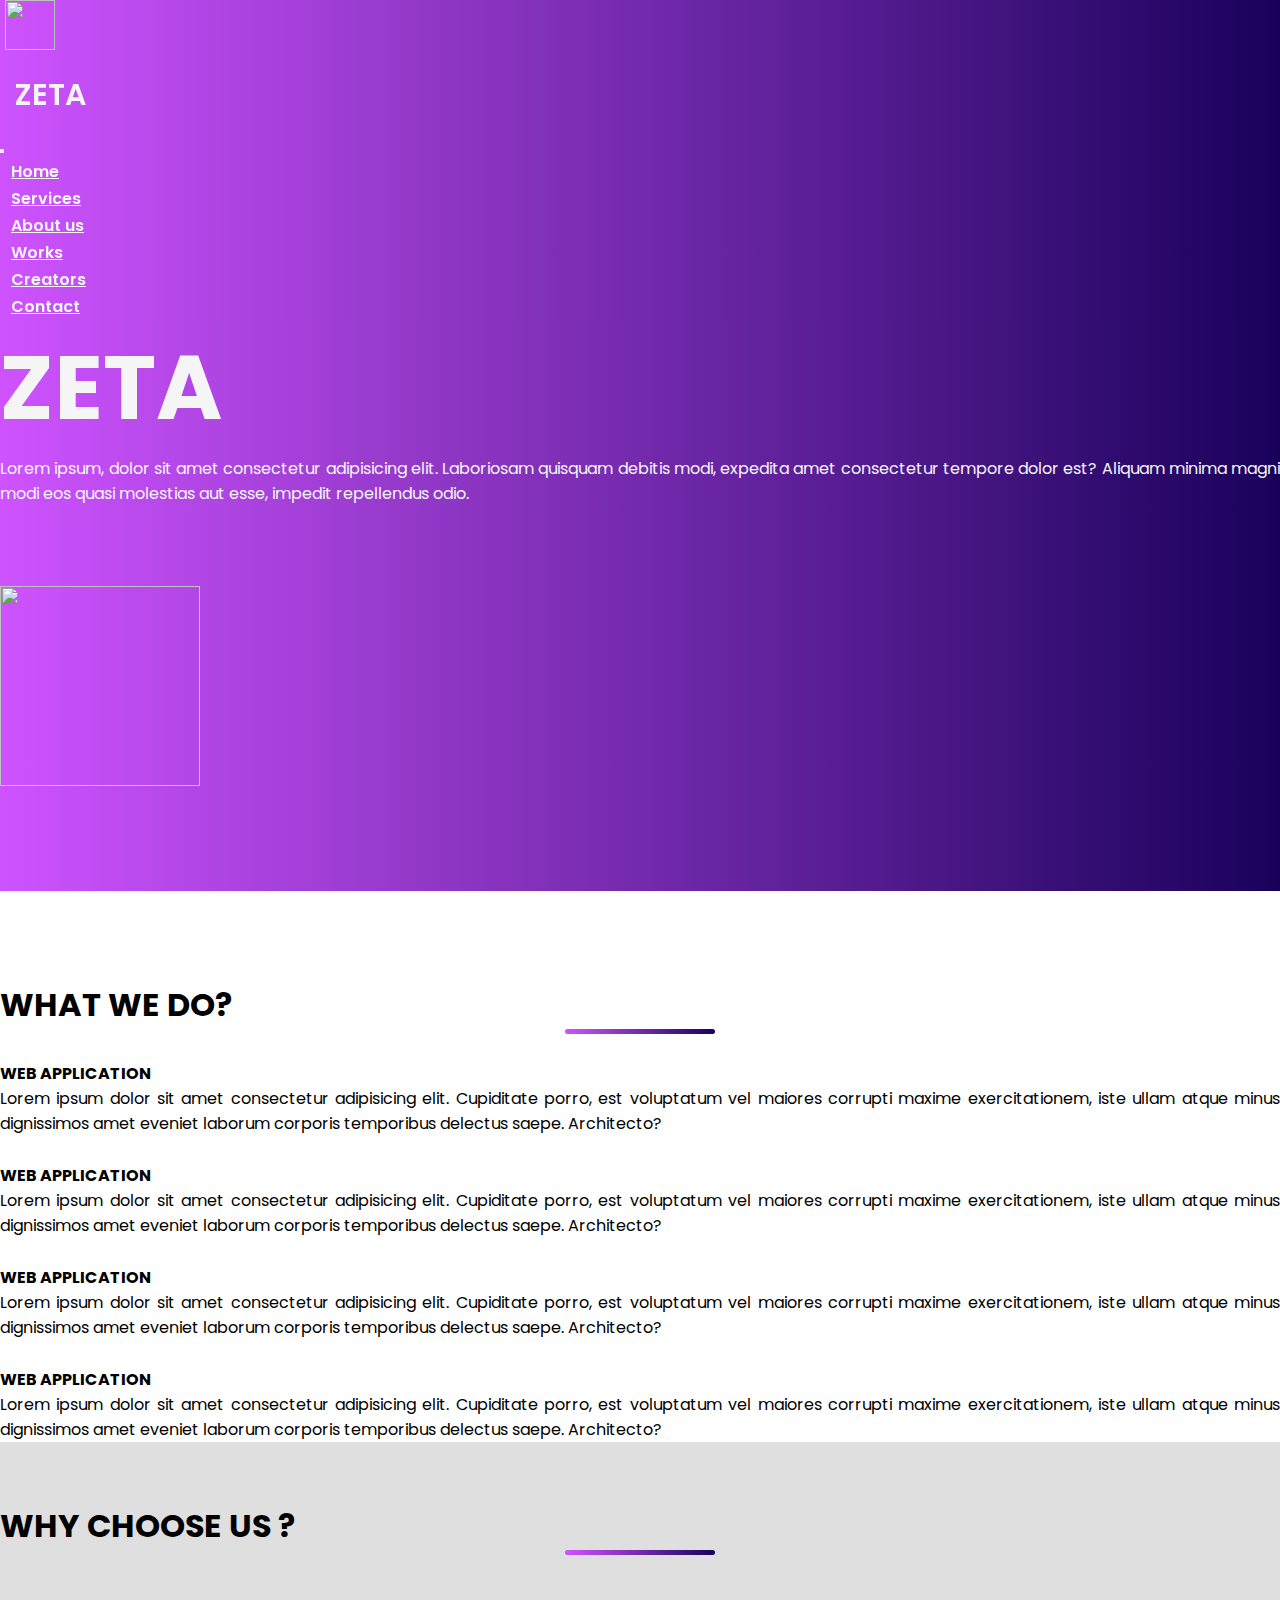
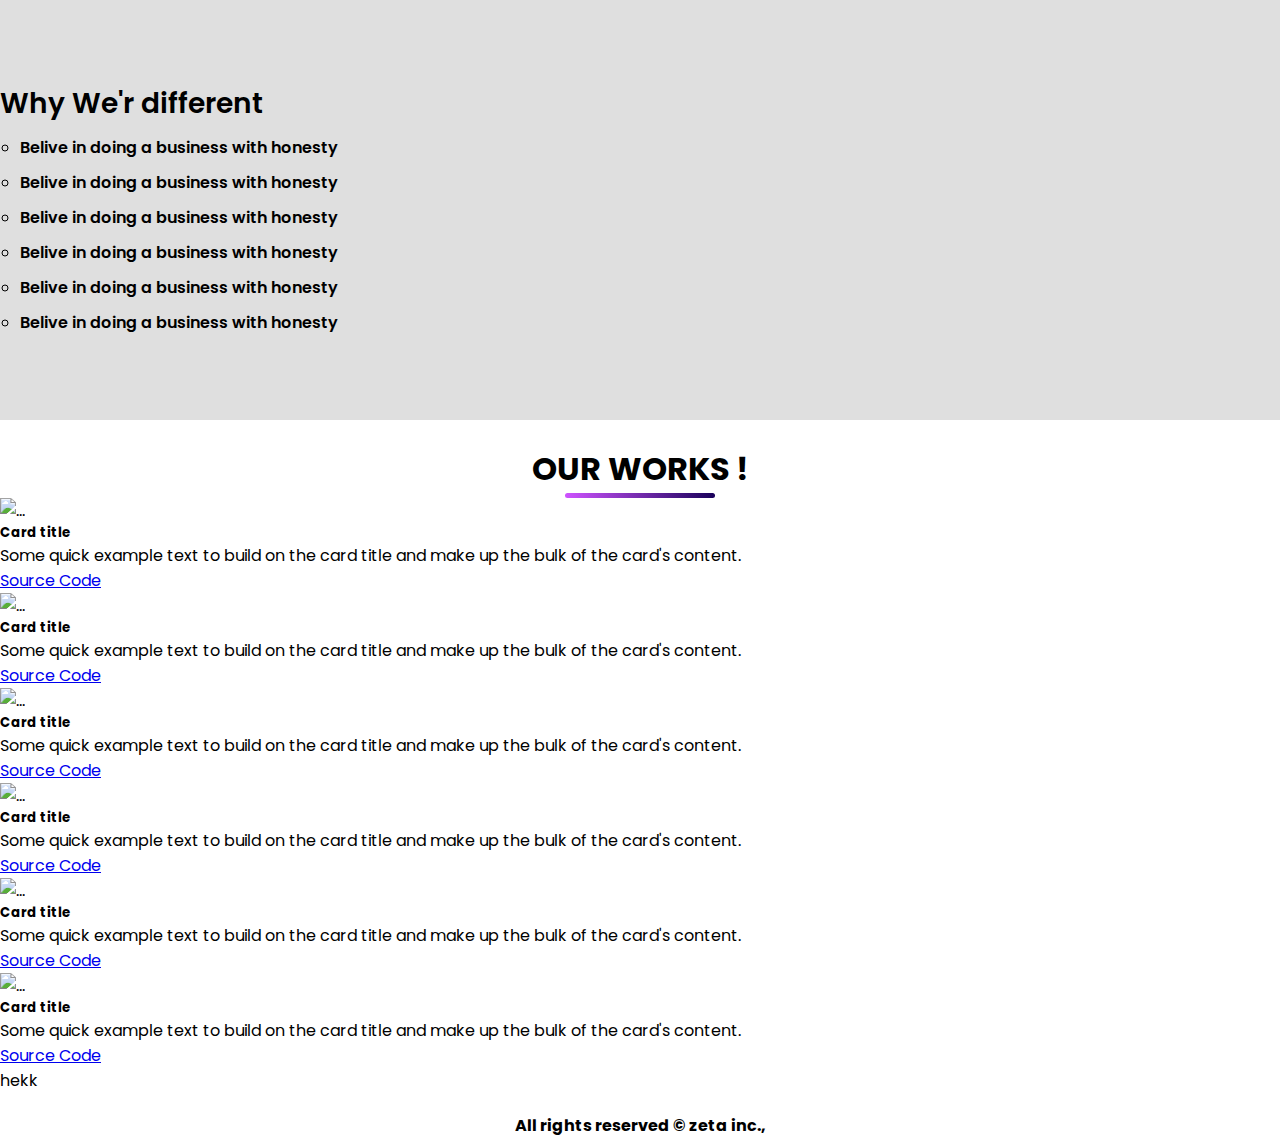
==== index.html @ 706459f8 "Merge pull request #1 from Vengadesh27/main" ====
<!doctype html>
<html lang="en">

<head>
    <title>ZETA</title>
    <!-- Required meta tags -->
    <meta charset="utf-8">
    <meta name="viewport" content="width=device-width, initial-scale=1, shrink-to-fit=no">
    <link rel="stylesheet" href="style.css">
    <!-- Bootstrap CSS v5.2.1 -->
    <link href="https://cdn.jsdelivr.net/npm/bootstrap@5.2.1/dist/css/bootstrap.min.css" rel="stylesheet"
        integrity="sha384-iYQeCzEYFbKjA/T2uDLTpkwGzCiq6soy8tYaI1GyVh/UjpbCx/TYkiZhlZB6+fzT" crossorigin="anonymous">

</head>

<body>

    <!--splash screen-->
    <!--- <div class="splash">
        <h1 class="fade-in">Welcome !</h1>
        <div class="loader"></div>
     </div> -->

    <!--nav bar -->
    <section id="nav-bar">

        <nav class="navbar navbar-expand-lg  ">
            <div class="container-fluid">
                <a class="navbar-brand" style="margin: 5px;" href="#"><img src="/images/sm-Zeta.png" width="50px"
                        height="50px" alt="" class="img-fluid"></a>
                <p style="font-size: 30px; padding: 15px; font-weight: 600; color: whitesmoke;">ZETA</p>
                <button class="navbar-toggler" type="button" data-bs-toggle="collapse" data-bs-target="#navbarNav"
                    aria-controls="navbarNav" aria-expanded="false" aria-label="Toggle navigation">
                    <span class="navbar-toggler-icon"></span>
                </button>
                <div class="collapse navbar-collapse " id="navbarNav">
                    <ul class="navbar-nav ms-auto">
                        <li class="nav-item">
                            <a class="nav-link " href="#">Home</a>
                        </li>
                        <li class="nav-item">
                            <a class="nav-link" href="#service">Services</a>
                        </li>
                        <li class="nav-item">
                            <a class="nav-link" href="#aboutus">About us</a>
                        </li>
                        <li class="nav-item">
                            <a href="#" class="nav-link">Works</a>
                        </li>
                        <li class="nav-item">
                            <a href="#" class="nav-link">Creators</a>
                        </li>
                        <li class="nav-item">
                            <a class="nav-link " href="#">Contact</a>
                        </li>


                    </ul>
                </div>
            </div>
        </nav>
    </section>

    <!--------------homeeeeeeeeee---------------->
    <section id="home">
        <div class="container">
            <div class="row">
                <div class="col-md-6  ">
                    <p id="zetatxt">ZETA</p>
                    <p id="zetaabt">Lorem ipsum, dolor sit amet consectetur adipisicing elit. Laboriosam quisquam
                        debitis modi,
                        expedita amet consectetur tempore dolor est? Aliquam minima magni modi eos quasi molestias aut
                        esse, impedit repellendus odio.</p>

                </div>
                <div class="col-md-6 text-center home-col ">
                    <img src="/images/2771660.jpg" alt="" class="img-fluid home-img">

                </div>
            </div>
        </div>
        <img src="/images/wave1.png" alt="" class="img-fluid bottom-img">
    </section>

    <!---services-------------->
    <section id="service">
        <div class="container text-center">
            <h1 id="titleServ">WHAT WE DO?</h1>
            <!--for UNDER LINE-->
            <div class="ln"><div class="lnn"></div></div>
            <!---->
            <div class="row">
                <div class=" col-md-6 col-sm-6">
                    <img src="/images/sm-Zeta.png" alt="" class="img-fluid servimg">
                    <h4 id="serv-head">Web Application</h4>
                    <p id="serv-txt">Lorem ipsum dolor sit amet consectetur adipisicing elit. Cupiditate porro, est voluptatum vel
                        maiores corrupti maxime exercitationem, iste ullam atque minus dignissimos amet eveniet laborum
                        corporis temporibus delectus saepe. Architecto?</p>
                </div>

                <div class=" col-md-6 col-sm-6">
                    <img src="/images/sm-Zeta.png" alt="" class="img-fluid servimg">
                    <h4 id="serv-head">Web Application</h4>
                    <p id="serv-txt">Lorem ipsum dolor sit amet consectetur adipisicing elit. Cupiditate porro, est voluptatum vel
                        maiores corrupti maxime exercitationem, iste ullam atque minus dignissimos amet eveniet laborum
                        corporis temporibus delectus saepe. Architecto?</p>
                </div>

                <div class=" col-md-6 col-sm-6">
                    <img src="/images/sm-Zeta.png" alt="" class="img-fluid servimg">
                    <h4 id="serv-head">Web Application</h4>
                    <p id="serv-txt">Lorem ipsum dolor sit amet consectetur adipisicing elit. Cupiditate porro, est voluptatum vel
                        maiores corrupti maxime exercitationem, iste ullam atque minus dignissimos amet eveniet laborum
                        corporis temporibus delectus saepe. Architecto?</p>
                </div>
                <div class=" col-md-6 col-sm-6">
                    <img src="/images/sm-Zeta.png" alt="" class="img-fluid servimg">
                    <h4 id="serv-head">Web Application</h4>
                    <p id="serv-txt">Lorem ipsum dolor sit amet consectetur adipisicing elit. Cupiditate porro, est voluptatum vel
                        maiores corrupti maxime exercitationem, iste ullam atque minus dignissimos amet eveniet laborum
                        corporis temporibus delectus saepe. Architecto?</p>
                </div>
            </div>
        </div>

    </section>
    <!------------ABOUT USSSSSSSSSSSSS-->
    <section id="aboutus">
        <div class="container">
            <h1 class="title text-center">WHY CHOOSE US ?</h1>
             <!--for UNDER LINE-->
             <div class="ln"><div class="lnn"></div></div>
             <!---->

             <div class="row">
                <div class="col-md-6 abt">
                    <p class="about-tile">Why We'r different</p>
                    <ul>
                        <li>Belive in doing a business with honesty</li>
                        <li>Belive in doing a business with honesty</li>
                        <li>Belive in doing a business with honesty</li>
                        <li>Belive in doing a business with honesty</li>
                        <li>Belive in doing a business with honesty</li>
                        <li>Belive in doing a business with honesty</li>
                    </ul>
                </div>

                <div class="col-md-6">
                    <img src="/images/2771660.jpg" alt="" class="img-fluid">
                </div>
             </div>
        </div>
    </div>
    
  </section>

  <br> <!-- to add space between section-->

  <!-------WORKSSSSSSSSSS-->
  <section id="works" >
    <h1 style="text-align: center;">OUR WORKS !</h1>
     <!--for UNDER LINE-->
     <div class="ln"><div class="lnn"></div></div>
     <!---->
    <div id="container text-center">  <!-- devleoped by vengadesh -->
        <div class="row gy-3 my-3">
            <div class="col-sm-6 col-md-4 col-lg-3">
                <div class="card">
                  <img src="images/2771660.jpg" class="card-img-top" alt="...">
                  <div class="card-body">
                    <h5 class="card-title">Card title</h5>
                    <p class="card-text">Some quick example text to build on the card title and make up the bulk of the card's content.</p>
                    <a href="#" class="btn btn-primary">Source Code</a>
                  </div>
                </div>
            </div>


                <div class="col-sm-6 col-md-4  col-lg-3">
                    <div class="card">
                      <img src="images/2771660.jpg" class="card-img-top" alt="...">
                      <div class="card-body">
                        <h5 class="card-title">Card title</h5>
                        <p class="card-text">Some quick example text to build on the card title and make up the bulk of the card's content.</p>
                        <a href="#" class="btn btn-primary">Source Code</a>
                      </div>
                    </div>
                </div>

                <div class="col-sm-6 col-md-4  col-lg-3">
                    <div class="card">
                      <img src="images/2771660.jpg" class="card-img-top" alt="...">
                      <div class="card-body">
                        <h5 class="card-title">Card title</h5>
                        <p class="card-text">Some quick example text to build on the card title and make up the bulk of the card's content.</p>
                        <a href="#" class="btn btn-primary">Source Code</a>
                      </div>
                    </div>
                </div>

                <div class="col-sm-6 col-md-4  col-lg-3">
                    <div class="card">
                      <img src="images/2771660.jpg" class="card-img-top" alt="...">
                      <div class="card-body">
                        <h5 class="card-title">Card title</h5>
                        <p class="card-text">Some quick example text to build on the card title and make up the bulk of the card's content.</p>
                        <a href="#" class="btn btn-primary">Source Code</a>
                      </div>
                    </div>
                </div>

                <div class="col-sm-6 col-md-4  col-lg-3">
                    <div class="card">
                      <img src="images/2771660.jpg" class="card-img-top" alt="...">
                      <div class="card-body">
                        <h5 class="card-title">Card title</h5>
                        <p class="card-text">Some quick example text to build on the card title and make up the bulk of the card's content.</p>
                        <a href="#" class="btn btn-primary">Source Code</a>
                      </div>
                    </div>
                </div>

                <div class="col-sm-6 col-md-4  col-lg-3">
                    <div class="card">
                      <img src="images/2771660.jpg" class="card-img-top" alt="...">
                      <div class="card-body">
                        <h5 class="card-title">Card title</h5>
                        <p class="card-text">Some quick example text to build on the card title and make up the bulk of the card's content.</p>
                        <a href="#" class="btn btn-primary">Source Code</a>
                      </div>
                    </div>
                </div>

            </div>  
        </div>


      
    </div>

  </section>

    <footer>
        <!-- place footer here -->
        <p>hekk</p>
    </footer>

    <section style="text-align: center; padding-top: 20px; font-weight: bold;">
        <p>All rights reserved &copy; zeta inc., </p>
    </section>

    <script src="zeta.js"></script>

    <!-- Bootstrap JavaScript Libraries -->
    <script src="https://cdn.jsdelivr.net/npm/@popperjs/core@2.11.6/dist/umd/popper.min.js"
        integrity="sha384-oBqDVmMz9ATKxIep9tiCxS/Z9fNfEXiDAYTujMAeBAsjFuCZSmKbSSUnQlmh/jp3" crossorigin="anonymous">
        </script>

    <script src="https://cdn.jsdelivr.net/npm/bootstrap@5.2.1/dist/js/bootstrap.min.js"
        integrity="sha384-7VPbUDkoPSGFnVtYi0QogXtr74QeVeeIs99Qfg5YCF+TidwNdjvaKZX19NZ/e6oz" crossorigin="anonymous">
        </script>
</body>

</html>
---- style.css ----
@import url('https://fonts.googleapis.com/css2?family=Poppins:wght@400;600&display=swap');

*{
    margin: 0;
    padding: 0;
    font-family: poppins;
    
    
}
body{
    
}
#nav-bar{
    position: sticky;
    top: 0;
    z-index: 10;
}
.navbar{
    background-image: linear-gradient(to right, rgb(206, 83, 255), rgb(25, 1, 90));
    padding: 0 !important;
   
}
.navbar-nav li{
    padding: 0 10px;
    border: 1.3px solid transparent;

}
.navbar-nav li:hover{
    border-bottom: 1.3px solid whitesmoke ;

}
.navbar-nav li a{
    color: whitesmoke !important;
    font-weight: 600;
    text-align: center;
}
#home{
    
    background-image: linear-gradient(to right, rgb(206, 83, 255), rgb(25, 1, 90));
   
}
#zetatxt{
    font-weight: 700;
    font-size: 90px;
    color: whitesmoke;

}
#zetaabt{
    color: whitesmoke;
    text-align: justify;
}
.home-img{
    width: 200px;
    height: 200px; 
    padding: 80px 0; 
    
}

.bottom-img{
    width: 100%;
}

/*splash and loader aimation */
.splash{
    width: 100%;
    height: 100vh;
    background-image: linear-gradient(to right, rgb(206, 83, 255), rgb(25, 1, 90));
    position: fixed;
    top: 0;
    z-index: 100;
    align-items: center;
    justify-content: center;
    display: flex;
    color: whitesmoke;
}
.splash h1 {
    text-shadow: 2px 2px 8px black;
}
.fade-in{
    opacity: 0;
    animation: fadeIn 1.3s ease-in forwards;
}
@keyframes fadeIn{
    to{
        opacity: 1;
    }
}
/*services*/
.ln{
    width: 100%;
    display: flex;
    justify-content: center;

}
.lnn{
    height: 5px;
    width: 150px;
    background-image: linear-gradient(to right, rgb(206, 83, 255), rgb(25, 1, 90));
    border-radius: 12px;
}
#services{
    padding: 80px 0;
}
#titleServ{
    padding-top: 90px;
  

}
.servimg{
    width: 100px;
    margin-top: 20px;
   margin-left: 60%;
}
#serv-head{
    text-align: left;
    text-transform: uppercase;
}
#serv-txt{
    text-align: justify;
}

/* ABOUT USSSSSSSSSSSSSSSSS*/
 .title{
    padding-top: 10px;
 }
#aboutus{
    background-color: #dfdfdf;
    padding-bottom: 50px;
    padding-top: 50px;
}
.about-tile{
    font-size: 28px;
    font-weight: 600;
    margin-top: 10%;
}
.abt ul li {
   
    list-style: circle;
    font-weight: 600;
    margin: 10px 0;
}
.abt ul{
    margin-left: 20px;
}
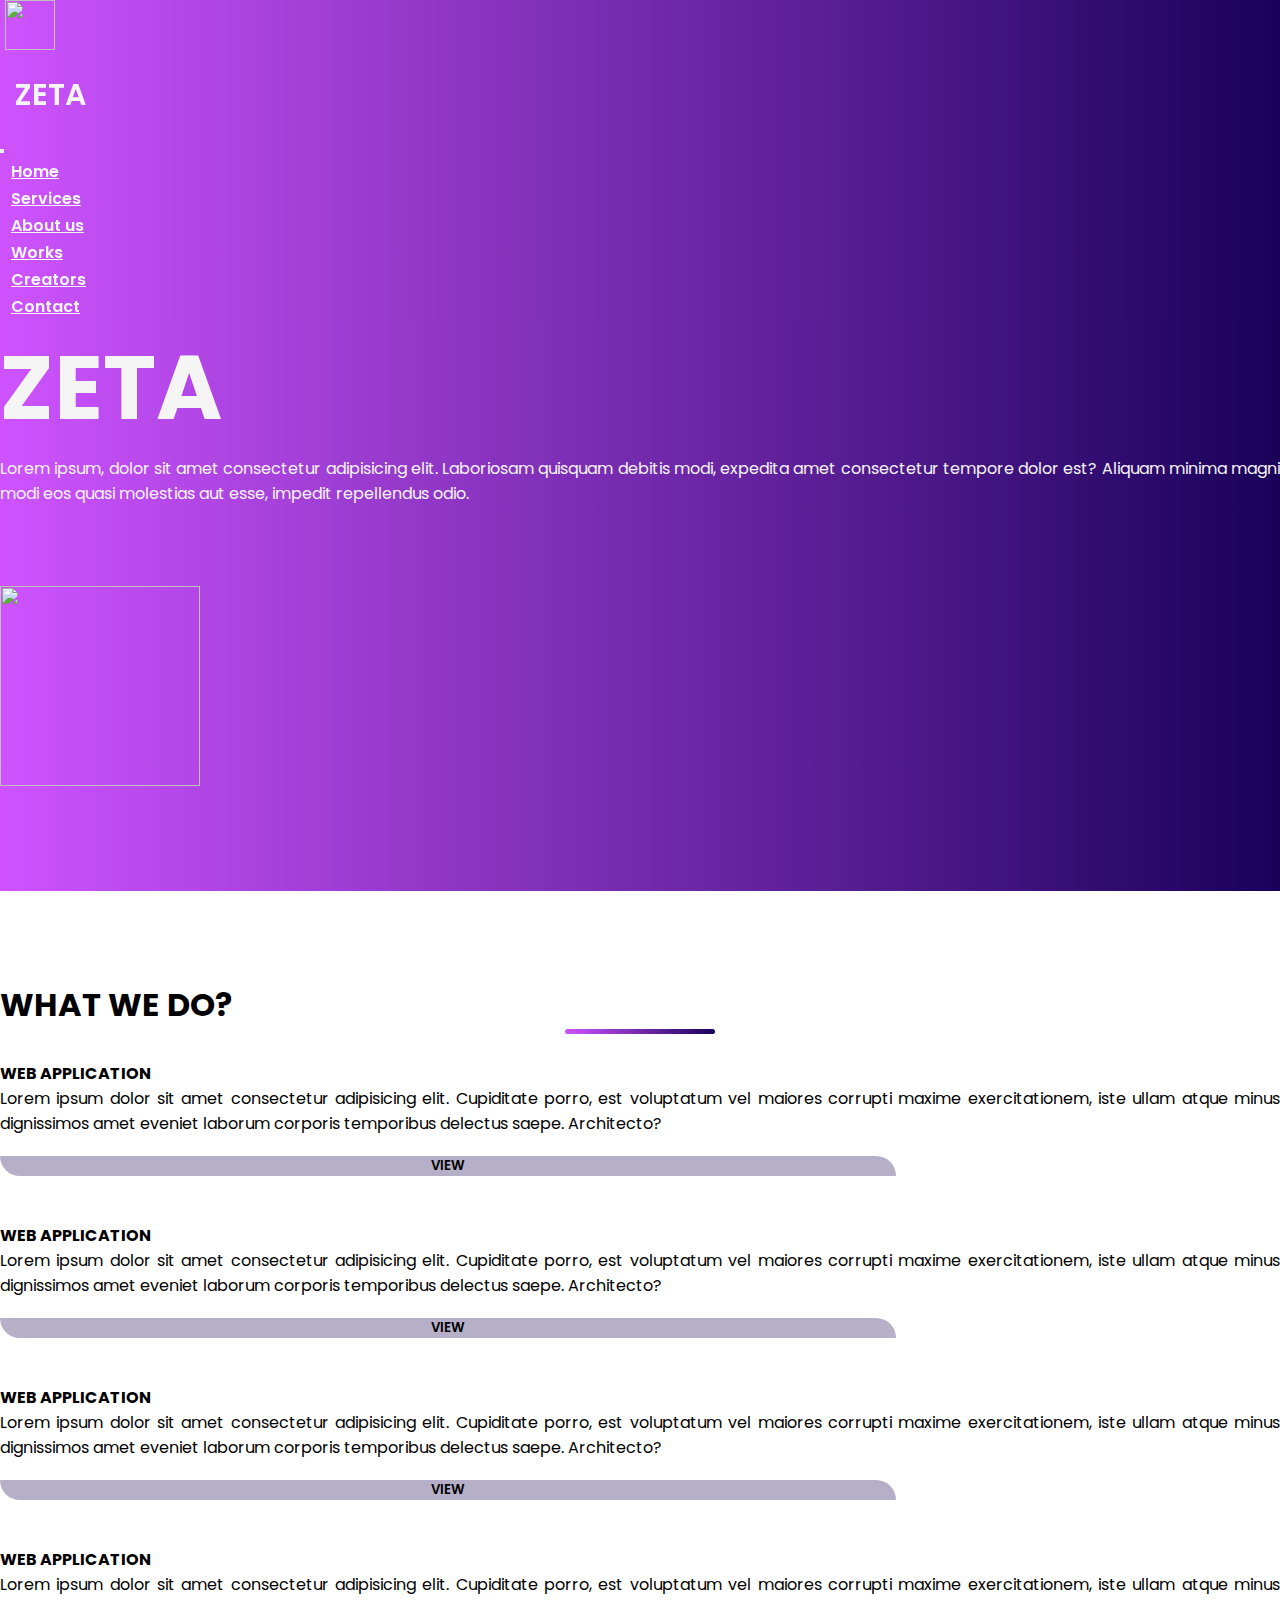
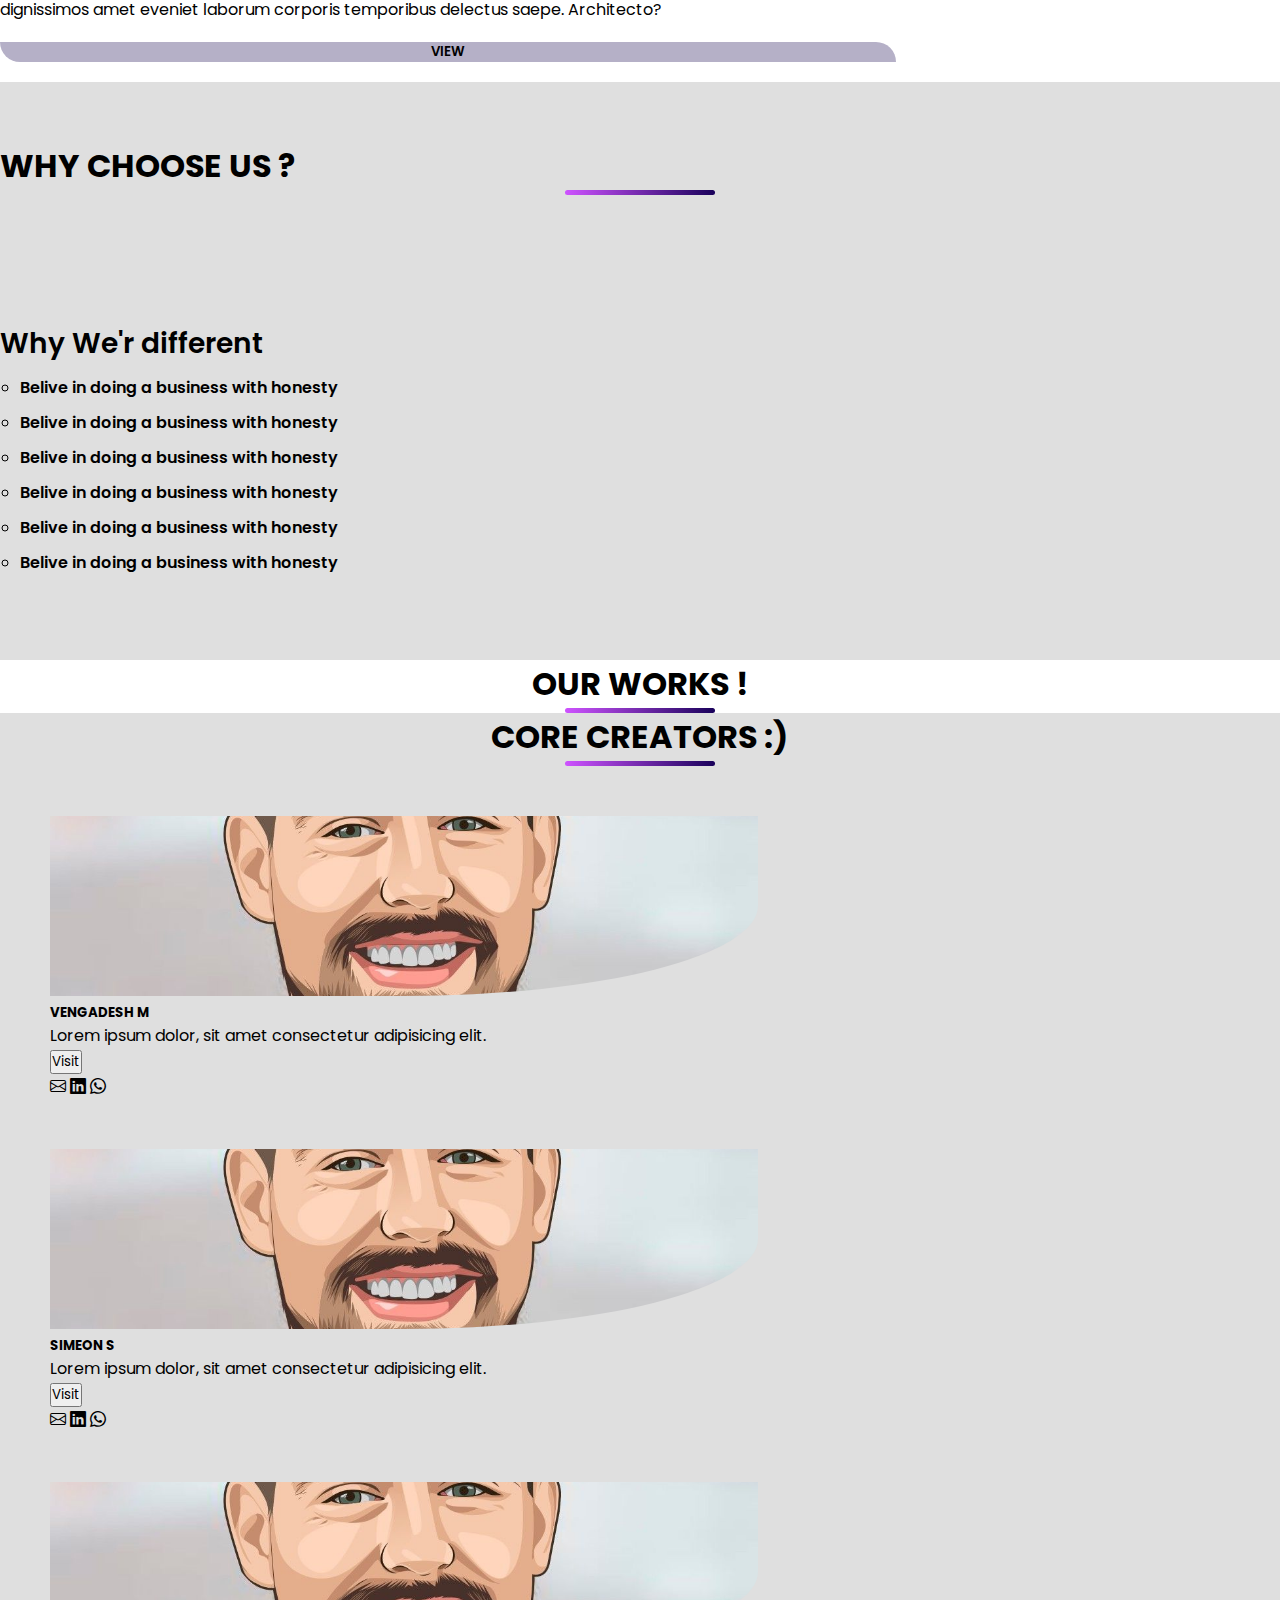
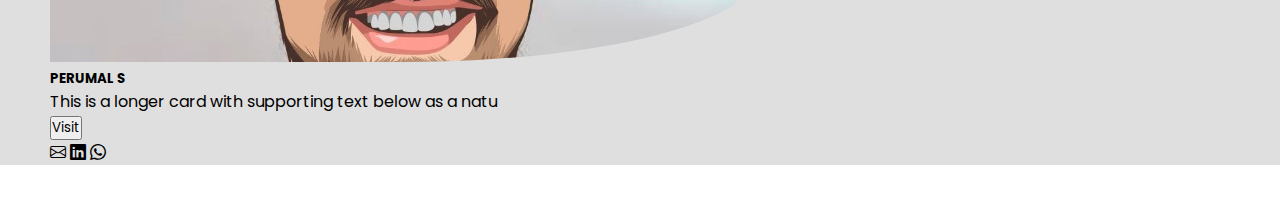
==== commit 536a8ec1: "CREATOE SECTIONS" ====
--- a/index.html
+++ b/index.html
@@ -11,6 +11,9 @@
     <link href="https://cdn.jsdelivr.net/npm/bootstrap@5.2.1/dist/css/bootstrap.min.css" rel="stylesheet"
         integrity="sha384-iYQeCzEYFbKjA/T2uDLTpkwGzCiq6soy8tYaI1GyVh/UjpbCx/TYkiZhlZB6+fzT" crossorigin="anonymous">
 
+
+        <!--bootstrap icon-->
+        <link rel="stylesheet" href="https://cdn.jsdelivr.net/npm/bootstrap-icons@1.10.5/font/bootstrap-icons.css">
 </head>
 
 <body>
@@ -96,29 +99,33 @@
                     <p id="serv-txt">Lorem ipsum dolor sit amet consectetur adipisicing elit. Cupiditate porro, est voluptatum vel
                         maiores corrupti maxime exercitationem, iste ullam atque minus dignissimos amet eveniet laborum
                         corporis temporibus delectus saepe. Architecto?</p>
-                </div>
-
-                <div class=" col-md-6 col-sm-6">
-                    <img src="/images/sm-Zeta.png" alt="" class="img-fluid servimg">
-                    <h4 id="serv-head">Web Application</h4>
-                    <p id="serv-txt">Lorem ipsum dolor sit amet consectetur adipisicing elit. Cupiditate porro, est voluptatum vel
-                        maiores corrupti maxime exercitationem, iste ullam atque minus dignissimos amet eveniet laborum
-                        corporis temporibus delectus saepe. Architecto?</p>
-                </div>
-
-                <div class=" col-md-6 col-sm-6">
-                    <img src="/images/sm-Zeta.png" alt="" class="img-fluid servimg">
-                    <h4 id="serv-head">Web Application</h4>
-                    <p id="serv-txt">Lorem ipsum dolor sit amet consectetur adipisicing elit. Cupiditate porro, est voluptatum vel
-                        maiores corrupti maxime exercitationem, iste ullam atque minus dignissimos amet eveniet laborum
-                        corporis temporibus delectus saepe. Architecto?</p>
-                </div>
-                <div class=" col-md-6 col-sm-6">
-                    <img src="/images/sm-Zeta.png" alt="" class="img-fluid servimg">
-                    <h4 id="serv-head">Web Application</h4>
-                    <p id="serv-txt">Lorem ipsum dolor sit amet consectetur adipisicing elit. Cupiditate porro, est voluptatum vel
-                        maiores corrupti maxime exercitationem, iste ullam atque minus dignissimos amet eveniet laborum
-                        corporis temporibus delectus saepe. Architecto?</p>
+                        <button class="btn" id="servBtn">VIEW</button>
+                </div>
+
+                <div class=" col-md-6 col-sm-6">
+                    <img src="/images/sm-Zeta.png" alt="" class="img-fluid servimg">
+                    <h4 id="serv-head">Web Application</h4>
+                    <p id="serv-txt">Lorem ipsum dolor sit amet consectetur adipisicing elit. Cupiditate porro, est voluptatum vel
+                        maiores corrupti maxime exercitationem, iste ullam atque minus dignissimos amet eveniet laborum
+                        corporis temporibus delectus saepe. Architecto?</p>
+                        <button class="btn" id="servBtn">VIEW</button>
+                </div>
+
+                <div class=" col-md-6 col-sm-6">
+                    <img src="/images/sm-Zeta.png" alt="" class="img-fluid servimg">
+                    <h4 id="serv-head">Web Application</h4>
+                    <p id="serv-txt">Lorem ipsum dolor sit amet consectetur adipisicing elit. Cupiditate porro, est voluptatum vel
+                        maiores corrupti maxime exercitationem, iste ullam atque minus dignissimos amet eveniet laborum
+                        corporis temporibus delectus saepe. Architecto?</p>
+                        <button class="btn" id="servBtn">VIEW</button>
+                </div>
+                <div class=" col-md-6 col-sm-6">
+                    <img src="/images/sm-Zeta.png" alt="" class="img-fluid servimg">
+                    <h4 id="serv-head">Web Application</h4>
+                    <p id="serv-txt">Lorem ipsum dolor sit amet consectetur adipisicing elit. Cupiditate porro, est voluptatum vel
+                        maiores corrupti maxime exercitationem, iste ullam atque minus dignissimos amet eveniet laborum
+                        corporis temporibus delectus saepe. Architecto?</p>
+                        <button class="btn" id="servBtn">VIEW</button>
                 </div>
             </div>
         </div>
@@ -154,100 +161,80 @@
     
   </section>
 
-  <br> <!-- to add space between section-->
-
   <!-------WORKSSSSSSSSSS-->
   <section id="works" >
     <h1 style="text-align: center;">OUR WORKS !</h1>
      <!--for UNDER LINE-->
      <div class="ln"><div class="lnn"></div></div>
      <!---->
-    <div id="container text-center">  <!-- devleoped by vengadesh -->
-        <div class="row gy-3 my-3">
-            <div class="col-sm-6 col-md-4 col-lg-3">
-                <div class="card">
-                  <img src="images/2771660.jpg" class="card-img-top" alt="...">
-                  <div class="card-body">
-                    <h5 class="card-title">Card title</h5>
-                    <p class="card-text">Some quick example text to build on the card title and make up the bulk of the card's content.</p>
-                    <a href="#" class="btn btn-primary">Source Code</a>
-                  </div>
-                </div>
-            </div>
-
-
-                <div class="col-sm-6 col-md-4  col-lg-3">
-                    <div class="card">
-                      <img src="images/2771660.jpg" class="card-img-top" alt="...">
-                      <div class="card-body">
-                        <h5 class="card-title">Card title</h5>
-                        <p class="card-text">Some quick example text to build on the card title and make up the bulk of the card's content.</p>
-                        <a href="#" class="btn btn-primary">Source Code</a>
-                      </div>
-                    </div>
-                </div>
-
-                <div class="col-sm-6 col-md-4  col-lg-3">
-                    <div class="card">
-                      <img src="images/2771660.jpg" class="card-img-top" alt="...">
-                      <div class="card-body">
-                        <h5 class="card-title">Card title</h5>
-                        <p class="card-text">Some quick example text to build on the card title and make up the bulk of the card's content.</p>
-                        <a href="#" class="btn btn-primary">Source Code</a>
-                      </div>
-                    </div>
-                </div>
-
-                <div class="col-sm-6 col-md-4  col-lg-3">
-                    <div class="card">
-                      <img src="images/2771660.jpg" class="card-img-top" alt="...">
-                      <div class="card-body">
-                        <h5 class="card-title">Card title</h5>
-                        <p class="card-text">Some quick example text to build on the card title and make up the bulk of the card's content.</p>
-                        <a href="#" class="btn btn-primary">Source Code</a>
-                      </div>
-                    </div>
-                </div>
-
-                <div class="col-sm-6 col-md-4  col-lg-3">
-                    <div class="card">
-                      <img src="images/2771660.jpg" class="card-img-top" alt="...">
-                      <div class="card-body">
-                        <h5 class="card-title">Card title</h5>
-                        <p class="card-text">Some quick example text to build on the card title and make up the bulk of the card's content.</p>
-                        <a href="#" class="btn btn-primary">Source Code</a>
-                      </div>
-                    </div>
-                </div>
-
-                <div class="col-sm-6 col-md-4  col-lg-3">
-                    <div class="card">
-                      <img src="images/2771660.jpg" class="card-img-top" alt="...">
-                      <div class="card-body">
-                        <h5 class="card-title">Card title</h5>
-                        <p class="card-text">Some quick example text to build on the card title and make up the bulk of the card's content.</p>
-                        <a href="#" class="btn btn-primary">Source Code</a>
-                      </div>
-                    </div>
-                </div>
-
-            </div>  
-        </div>
-
-
-      
-    </div>
-
+  </section>
+
+
+  <!----creators--------->
+  <section id="creators">
+    <h1 style="text-align: center;">CORE CREATORS :)</h1>
+    <!--for UNDER LINE-->
+    <div class="ln"><div class="lnn"></div></div>
+    <!---->
+<div class="container text-center py-5">
+    <div class="row row-cols-1 row-cols-md-3 g-4 py-5">
+        <!--coll-->
+        <div class="col">
+            <!--title-->
+          <div class="card venky" id="creator-card">
+            <img src="./images/profile.jpg" class="card-img-top img-fluid" id="cr-img" alt="...">
+            <!--body-->
+            <div class="card-body sim">
+              <h5 class="card-title">VENGADESH M</h5>
+              <p class="card-text">Lorem ipsum dolor, sit amet consectetur adipisicing elit. </p>
+            </div>
+            <button class="btn btn-primary">Visit</button>
+          <!--icons-->
+          <div class="d-flex justify-content-evenly p-6">
+            <i class="bi bi-envelope"></i>
+            <i class="bi bi-linkedin"></i>
+            <i class="bi bi-whatsapp"></i>
+          </div>
+          </div>
+        </div>
+        <div class="col">
+          <div class="card simeonCard"id="creator-card">
+            <img src="./images/profile.jpg" class="card-img-top img-fluid" id="cr-img" alt="...">
+            <div class="card-body sim">
+              <h5 class="card-title">SIMEON S</h5>
+              <p class="card-text">Lorem ipsum dolor, sit amet consectetur adipisicing elit. </p>
+            </div>
+            <button class="btn btn-primary">Visit</button>
+            <div class="d-flex justify-content-evenly p-6">
+                <i class="bi bi-envelope"></i>
+                <i class="bi bi-linkedin"></i>
+                <i class="bi bi-whatsapp"></i>
+              </div>
+          </div>
+        </div>
+        <div class="col">
+          <div class="card perumal" id="creator-card">
+            <img src="./images/profile.jpg" class="card-img-top img-fluid" id="cr-img" alt="...">
+            <div class="card-body sim">
+              <h5 class="card-title">PERUMAL S</h5>
+              <p class="card-text">This is a longer card with supporting text below as a natu</p>
+            </div>
+            <button class="btn btn-primary">Visit</button>
+            <div class="d-flex justify-content-evenly p-6">
+                <i class="bi bi-envelope"></i>
+                <i class="bi bi-linkedin"></i>
+                <i class="bi bi-whatsapp"></i>
+              </div>
+          </div>
+        </div>
+       
+      </div>
+</div>
   </section>
 
     <footer>
         <!-- place footer here -->
-        <p>hekk</p>
     </footer>
-
-    <section style="text-align: center; padding-top: 20px; font-weight: bold;">
-        <p>All rights reserved &copy; zeta inc., </p>
-    </section>
 
     <script src="zeta.js"></script>
 
--- a/style.css
+++ b/style.css
@@ -119,6 +119,21 @@
 #serv-txt{
     text-align: justify;
 }
+#servBtn{
+    width: 70%;
+    margin-top: 20px;
+    margin-bottom: 20px;
+    background-color: rgb(181, 176, 199);
+    font-weight: 600;
+    color: black;
+    border-radius: 0px 20px 0px 20px;
+    border: none;
+    transition: 0.3s;
+}
+#servBtn:hover{
+    color: whitesmoke;
+    background-image: linear-gradient(to right,  rgb(206, 83, 255), rgb(25, 1, 90));
+}
 
 /* ABOUT USSSSSSSSSSSSSSSSS*/
  .title{
@@ -143,3 +158,41 @@
 .abt ul{
     margin-left: 20px;
 }
+
+
+
+
+
+/* creators sectionnnnnnnnnnnn...........*/
+
+#creators{
+    background-color: #dfdfdf;
+}
+#cr-img{
+    height: 180px;
+    width: 60%;
+    border-radius: 0 0 50% 0;
+    position: relative;
+    object-fit: cover;
+}
+
+#creator-card{
+    margin: 50px; 
+}
+#creator-card:hover{
+   
+    background-image: linear-gradient(to right,  rgb(206, 83, 255), rgb(25, 1, 90));
+    color: whitesmoke;
+    transform: scale(1.1);
+    transition: 0.8s;
+
+}
+.venky:hover{
+    box-shadow: rgba(240, 46, 170, 0.4) -5px 5px, rgba(240, 46, 170, 0.3) -10px 10px, rgba(240, 46, 170, 0.2) -15px 15px, rgba(240, 46, 170, 0.1) -20px 20px, rgba(240, 46, 170, 0.05) -25px 25px;
+}
+.simeonCard:hover{
+    box-shadow: rgba(240, 46, 170, 0.4) 0px 5px, rgba(240, 46, 170, 0.3) 0px 10px, rgba(240, 46, 170, 0.2) 0px 15px, rgba(240, 46, 170, 0.1) 0px 20px, rgba(240, 46, 170, 0.05) 0px 25px;
+}
+.perumal:hover{
+    box-shadow: rgba(240, 46, 170, 0.4) 5px 5px, rgba(240, 46, 170, 0.3) 10px 10px, rgba(240, 46, 170, 0.2) 15px 15px, rgba(240, 46, 170, 0.1) 20px 20px, rgba(240, 46, 170, 0.05) 25px 25px;
+}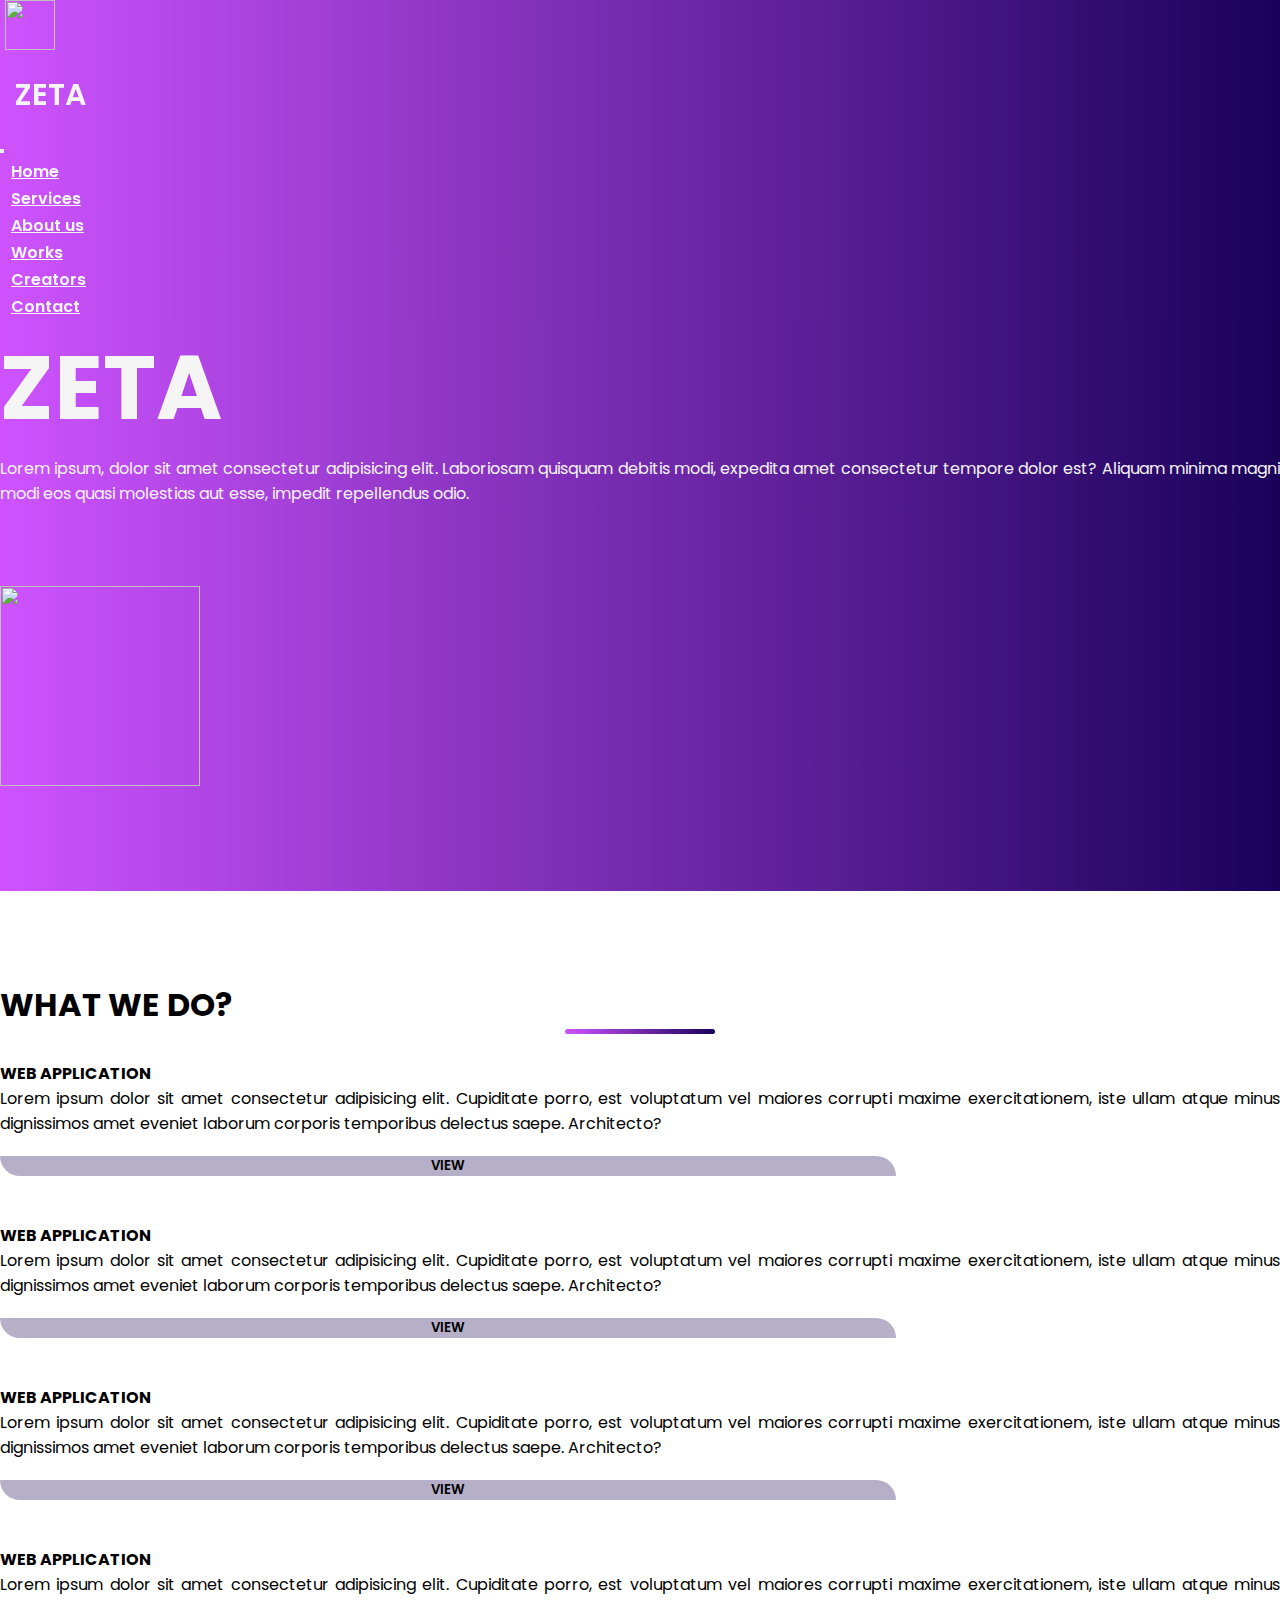
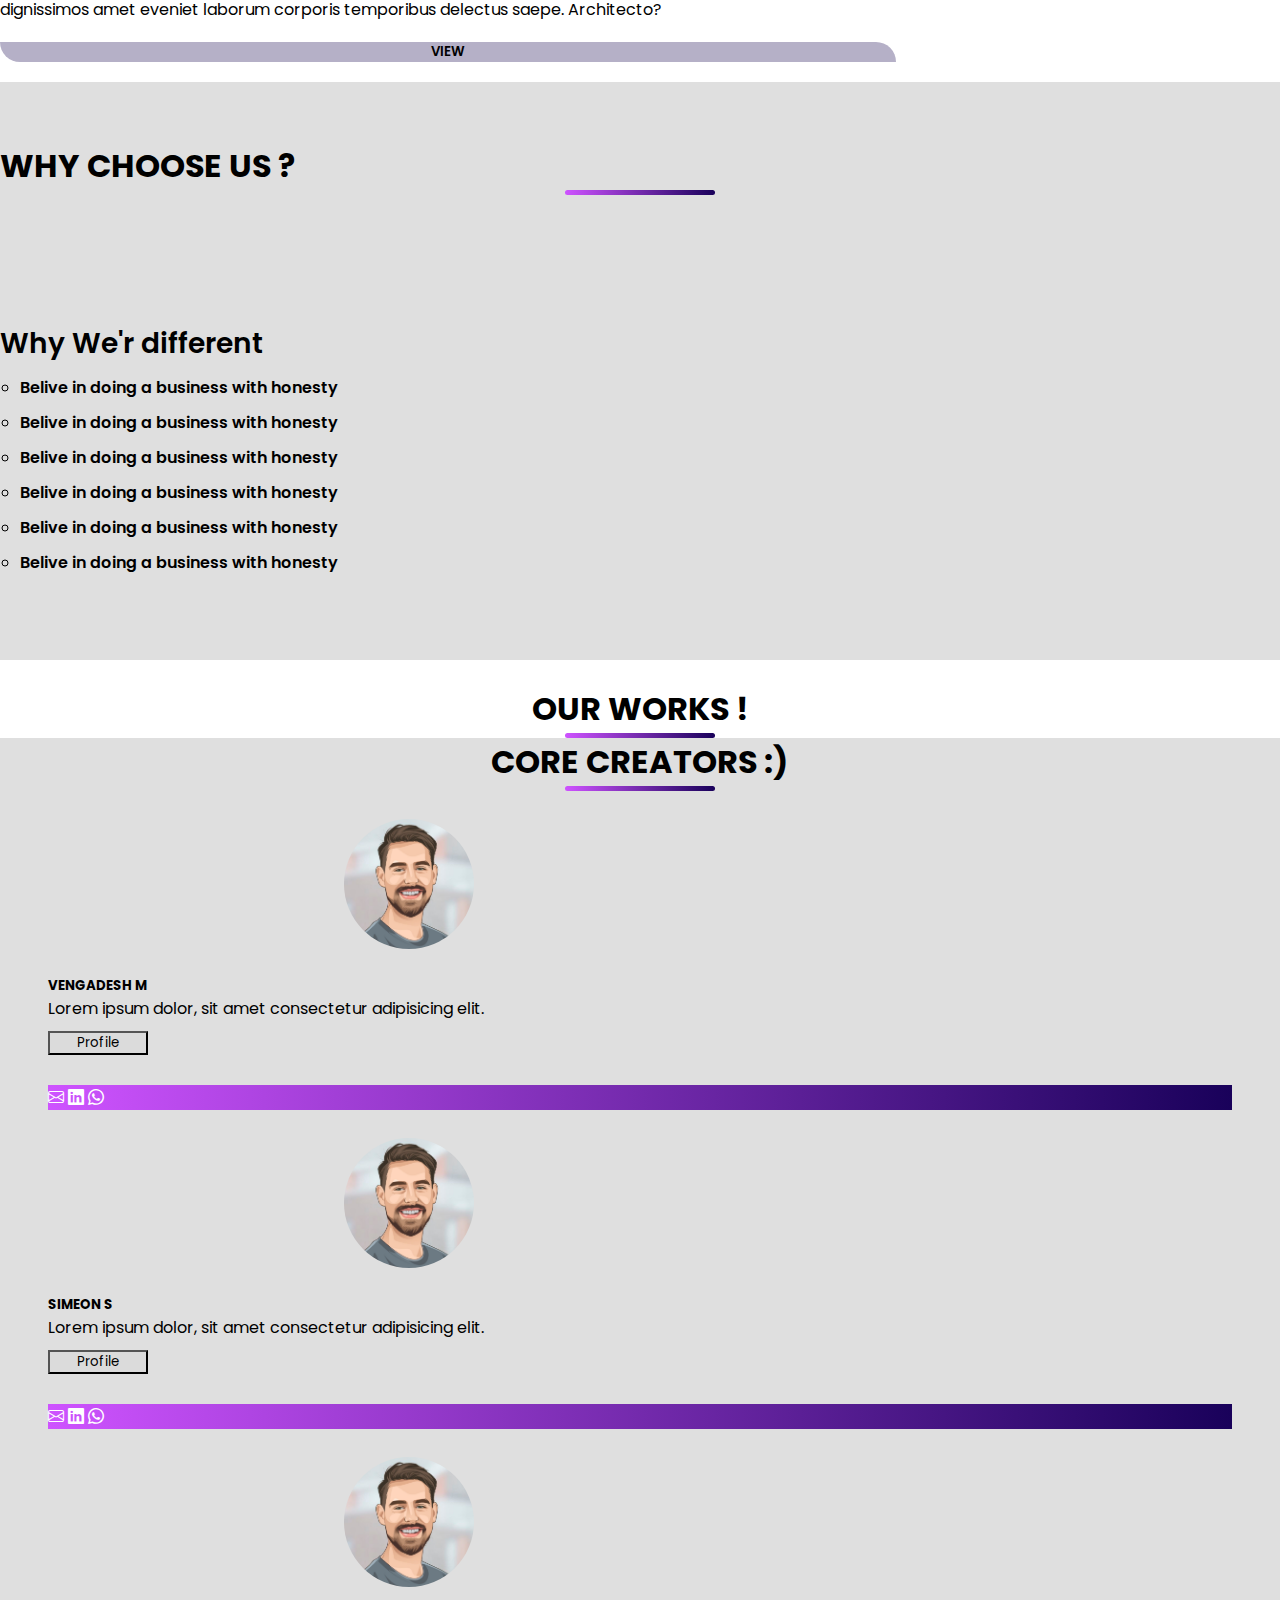
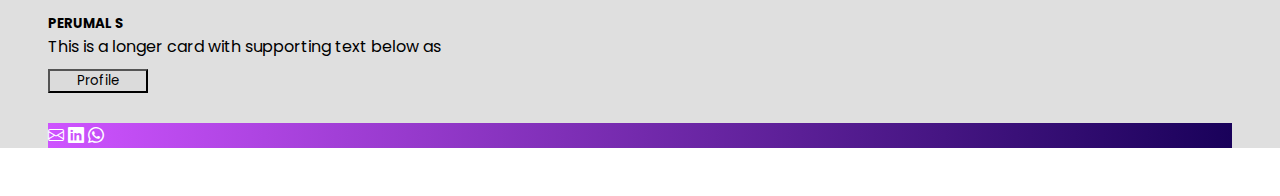
==== commit 0086bf33: "creator section can be dode" ====
--- a/index.html
+++ b/index.html
@@ -161,12 +161,16 @@
     
   </section>
 
+  <br> <!-- to add space between section-->
+
   <!-------WORKSSSSSSSSSS-->
   <section id="works" >
     <h1 style="text-align: center;">OUR WORKS !</h1>
      <!--for UNDER LINE-->
      <div class="ln"><div class="lnn"></div></div>
      <!---->
+
+ 
   </section>
 
 
@@ -188,12 +192,14 @@
               <h5 class="card-title">VENGADESH M</h5>
               <p class="card-text">Lorem ipsum dolor, sit amet consectetur adipisicing elit. </p>
             </div>
-            <button class="btn btn-primary">Visit</button>
+            <button class="btn cr-btn" id="cr-button">Profile</button>
+            <div class="cardfoot" id="crfoot">
           <!--icons-->
           <div class="d-flex justify-content-evenly p-6">
             <i class="bi bi-envelope"></i>
             <i class="bi bi-linkedin"></i>
             <i class="bi bi-whatsapp"></i>
+          </div>
           </div>
           </div>
         </div>
@@ -204,26 +210,31 @@
               <h5 class="card-title">SIMEON S</h5>
               <p class="card-text">Lorem ipsum dolor, sit amet consectetur adipisicing elit. </p>
             </div>
-            <button class="btn btn-primary">Visit</button>
+            <button class="btn cr-btn" id="cr-button">Profile</button>
+            <div class="cardfoot" id="crfoot">
+            <div class="d-flex justify-content-evenly p-6">
+             
+                <i class="bi bi-envelope"></i>
+                <i class="bi bi-linkedin"></i>
+                <i class="bi bi-whatsapp"></i>
+            </div>
+              </div>
+          </div>
+        </div>
+        <div class="col">
+          <div class="card perumal" id="creator-card">
+            <img src="./images/profile.jpg" class="card-img-top img-fluid" id="cr-img" alt="...">
+            <div class="card-body sim">
+              <h5 class="card-title">PERUMAL S</h5>
+              <p class="card-text">This is a longer card with supporting text below as</p>
+            </div>
+            <button class="btn cr-btn" id="cr-button">Profile</button>
+            <div class="cardfoot" id="crfoot">
             <div class="d-flex justify-content-evenly p-6">
                 <i class="bi bi-envelope"></i>
                 <i class="bi bi-linkedin"></i>
                 <i class="bi bi-whatsapp"></i>
               </div>
-          </div>
-        </div>
-        <div class="col">
-          <div class="card perumal" id="creator-card">
-            <img src="./images/profile.jpg" class="card-img-top img-fluid" id="cr-img" alt="...">
-            <div class="card-body sim">
-              <h5 class="card-title">PERUMAL S</h5>
-              <p class="card-text">This is a longer card with supporting text below as a natu</p>
-            </div>
-            <button class="btn btn-primary">Visit</button>
-            <div class="d-flex justify-content-evenly p-6">
-                <i class="bi bi-envelope"></i>
-                <i class="bi bi-linkedin"></i>
-                <i class="bi bi-whatsapp"></i>
               </div>
           </div>
         </div>
@@ -233,7 +244,7 @@
   </section>
 
     <footer>
-        <!-- place footer here -->
+        
     </footer>
 
     <script src="zeta.js"></script>
--- a/style.css
+++ b/style.css
@@ -128,7 +128,7 @@
     color: black;
     border-radius: 0px 20px 0px 20px;
     border: none;
-    transition: 0.3s;
+  
 }
 #servBtn:hover{
     color: whitesmoke;
@@ -159,40 +159,50 @@
     margin-left: 20px;
 }
 
-
-
-
-
-/* creators sectionnnnnnnnnnnn...........*/
-
+/*CREATOE SECTION */
 #creators{
     background-color: #dfdfdf;
 }
 #cr-img{
-    height: 180px;
-    width: 60%;
-    border-radius: 0 0 50% 0;
-    position: relative;
-    object-fit: cover;
-}
-
+        position: relative;
+        top: -20px;
+        height: 130px;
+        width: 130px;
+        border-radius: 50%;
+        left: 25%;
+        border: none;
+        box-shadow: none;
+}
 #creator-card{
-    margin: 50px; 
+  margin: 48px;
+}
+.cr-btn{
+    margin: 10px;
+    margin-bottom: 30px;
+}
+
+#cr-button{
+    background-color: rgb(219, 219, 219);
+    width: 100px;
+    margin-left: auto;
+    margin-right: auto;
+}
+#cr-button:hover{
+    background-color: rgb(25, 1, 90);
+    color: whitesmoke;
+}
+#crfoot{
+    cursor: pointer;
+   background-image: linear-gradient(to right, rgb(206, 83, 255), rgb(25, 1, 90));  
+}
+.cardfoot{
+    width: 100%;
+    color: white;
 }
 #creator-card:hover{
-   
-    background-image: linear-gradient(to right,  rgb(206, 83, 255), rgb(25, 1, 90));
-    color: whitesmoke;
-    transform: scale(1.1);
-    transition: 0.8s;
-
-}
-.venky:hover{
-    box-shadow: rgba(240, 46, 170, 0.4) -5px 5px, rgba(240, 46, 170, 0.3) -10px 10px, rgba(240, 46, 170, 0.2) -15px 15px, rgba(240, 46, 170, 0.1) -20px 20px, rgba(240, 46, 170, 0.05) -25px 25px;
-}
-.simeonCard:hover{
-    box-shadow: rgba(240, 46, 170, 0.4) 0px 5px, rgba(240, 46, 170, 0.3) 0px 10px, rgba(240, 46, 170, 0.2) 0px 15px, rgba(240, 46, 170, 0.1) 0px 20px, rgba(240, 46, 170, 0.05) 0px 25px;
-}
-.perumal:hover{
-    box-shadow: rgba(240, 46, 170, 0.4) 5px 5px, rgba(240, 46, 170, 0.3) 10px 10px, rgba(240, 46, 170, 0.2) 15px 15px, rgba(240, 46, 170, 0.1) 20px 20px, rgba(240, 46, 170, 0.05) 25px 25px;
-}+       cursor: pointer;
+       transform: scale(1.2);
+       transition: 0.5s;
+       box-shadow: rgba(0, 0, 0, 0.56) 0px 22px 70px 4px;
+}
+
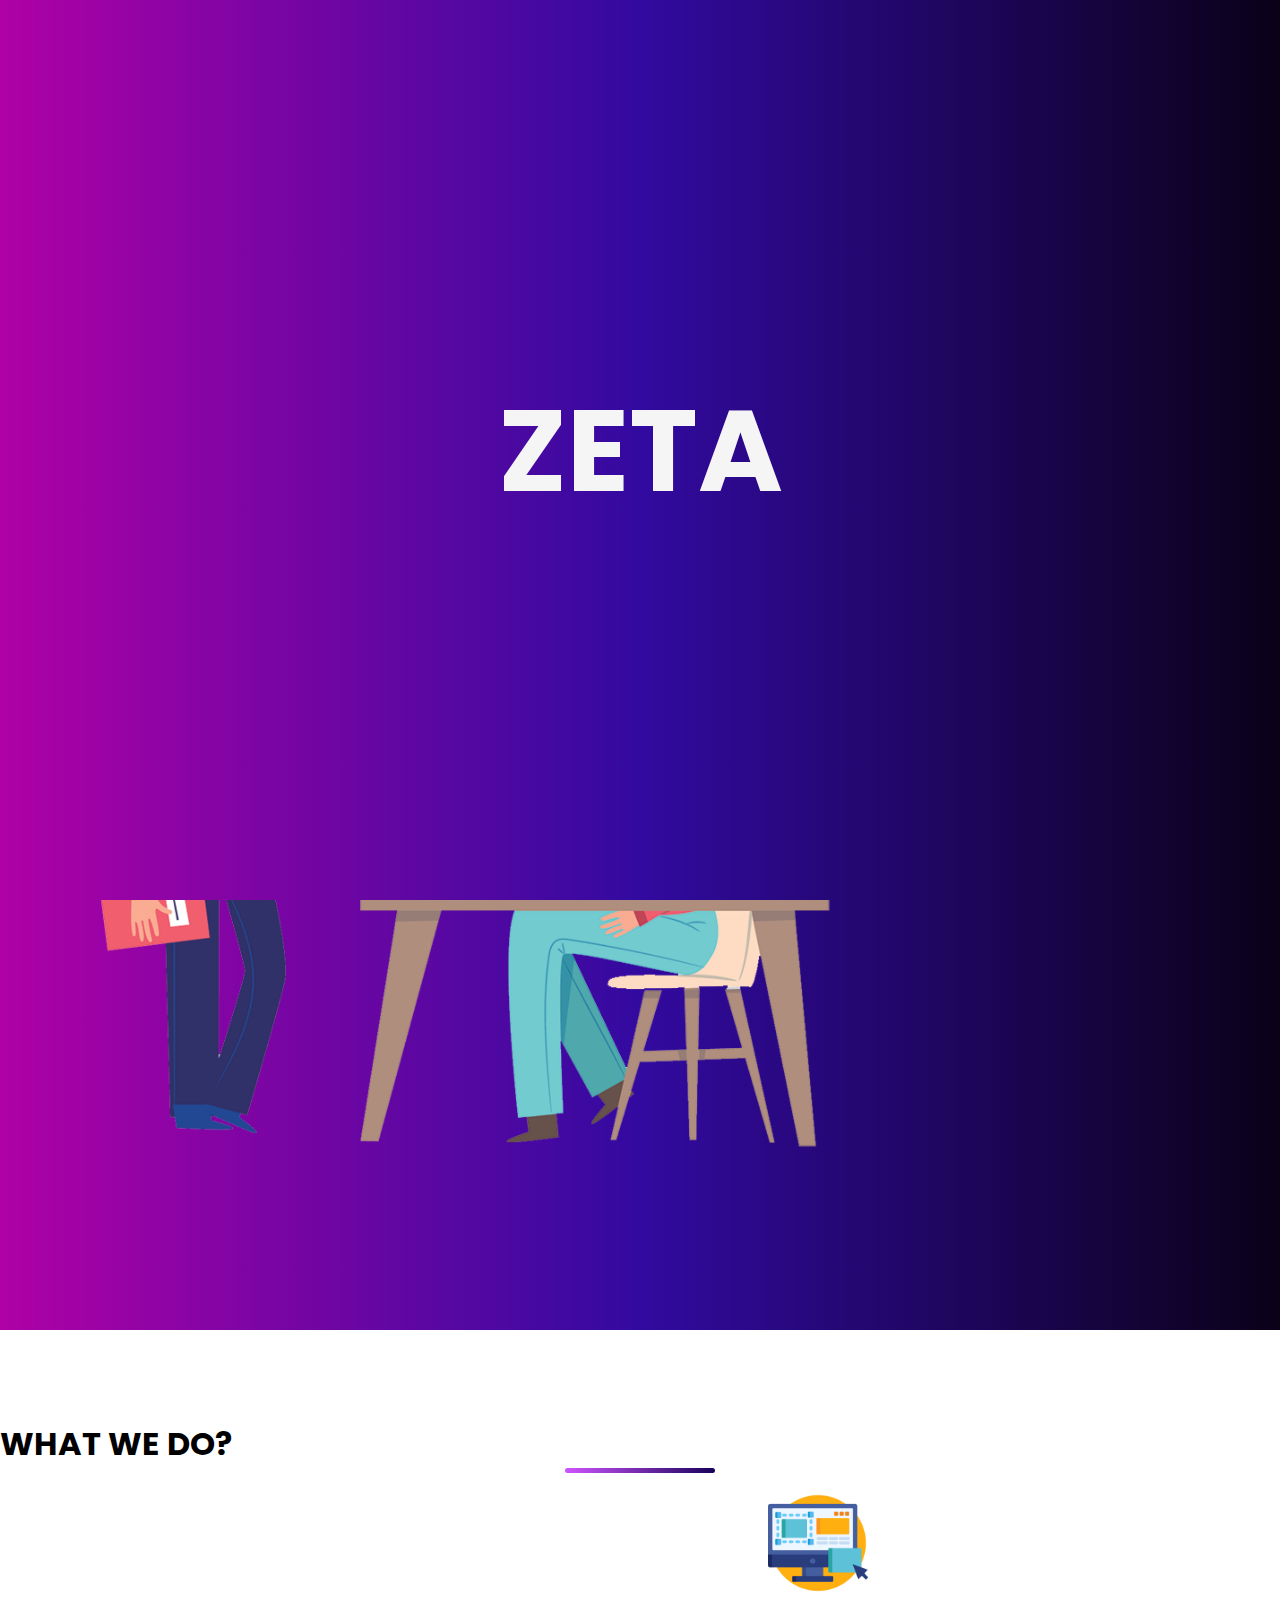
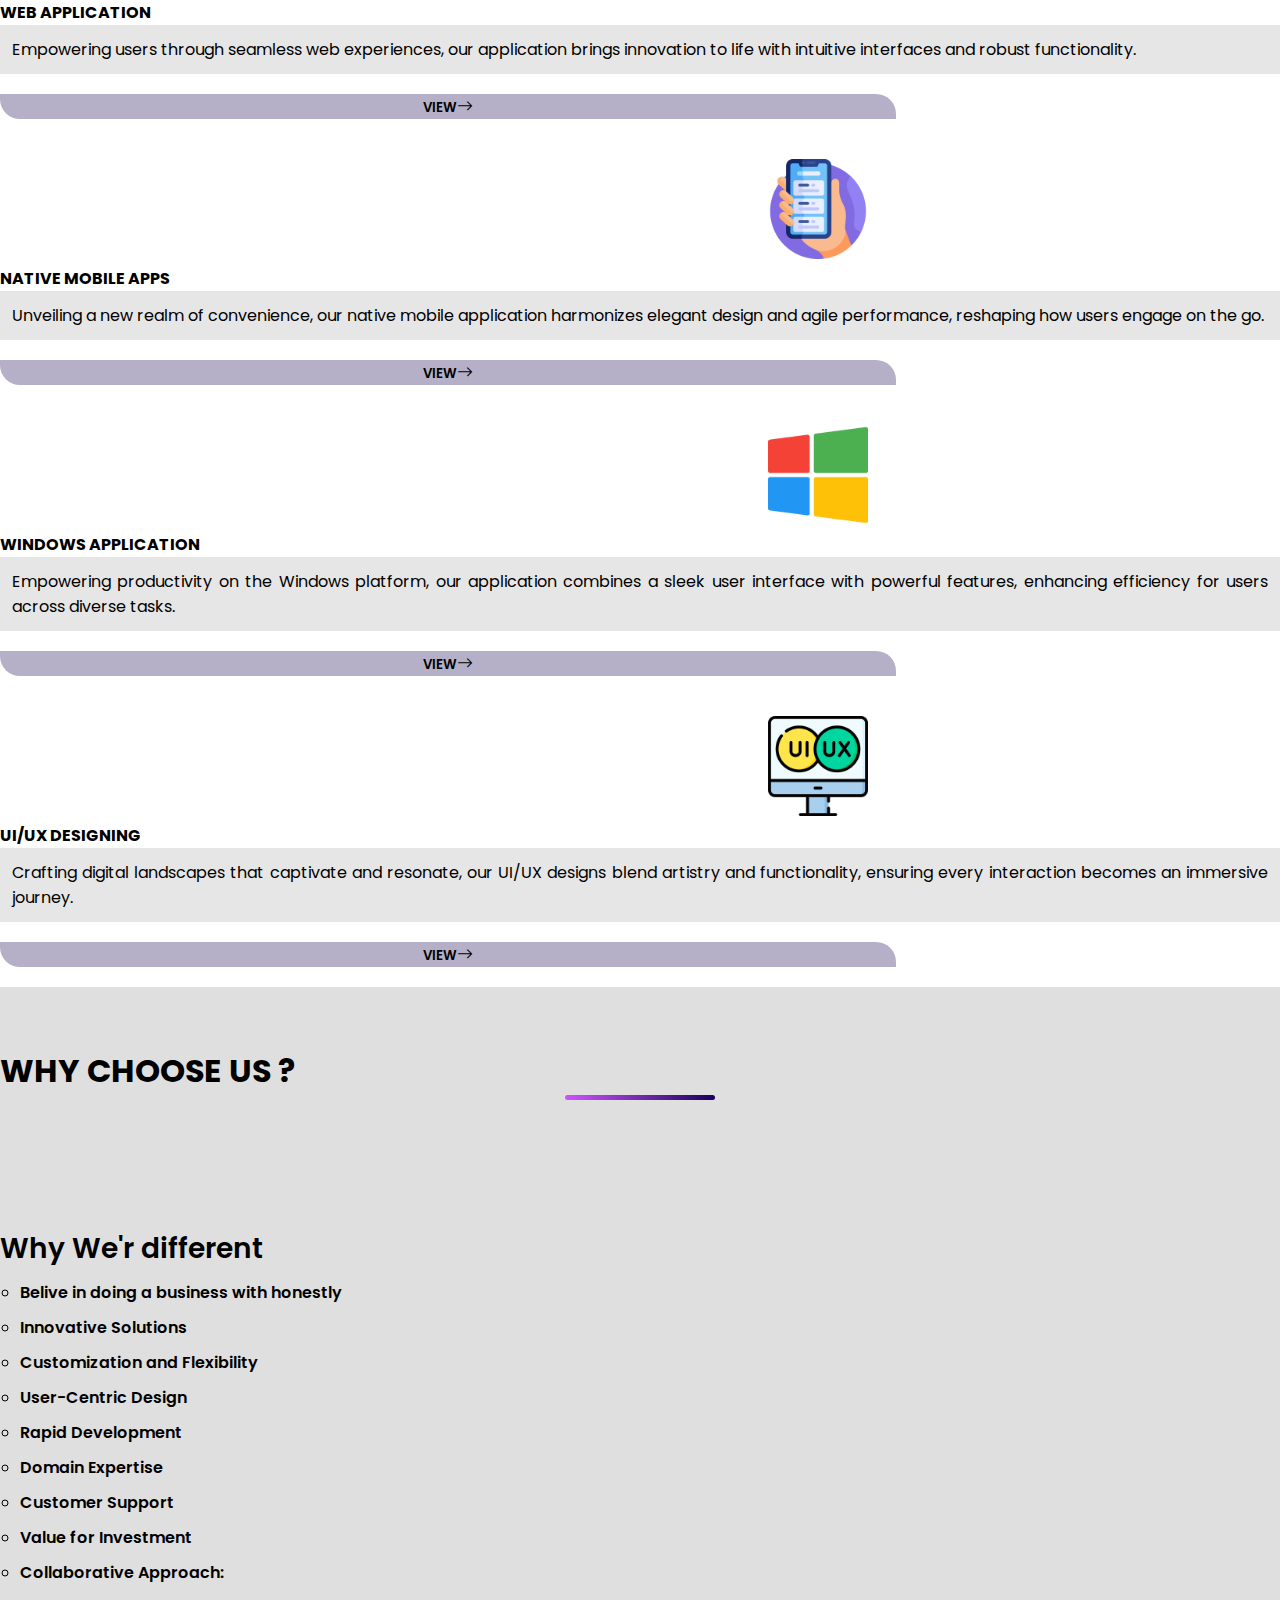
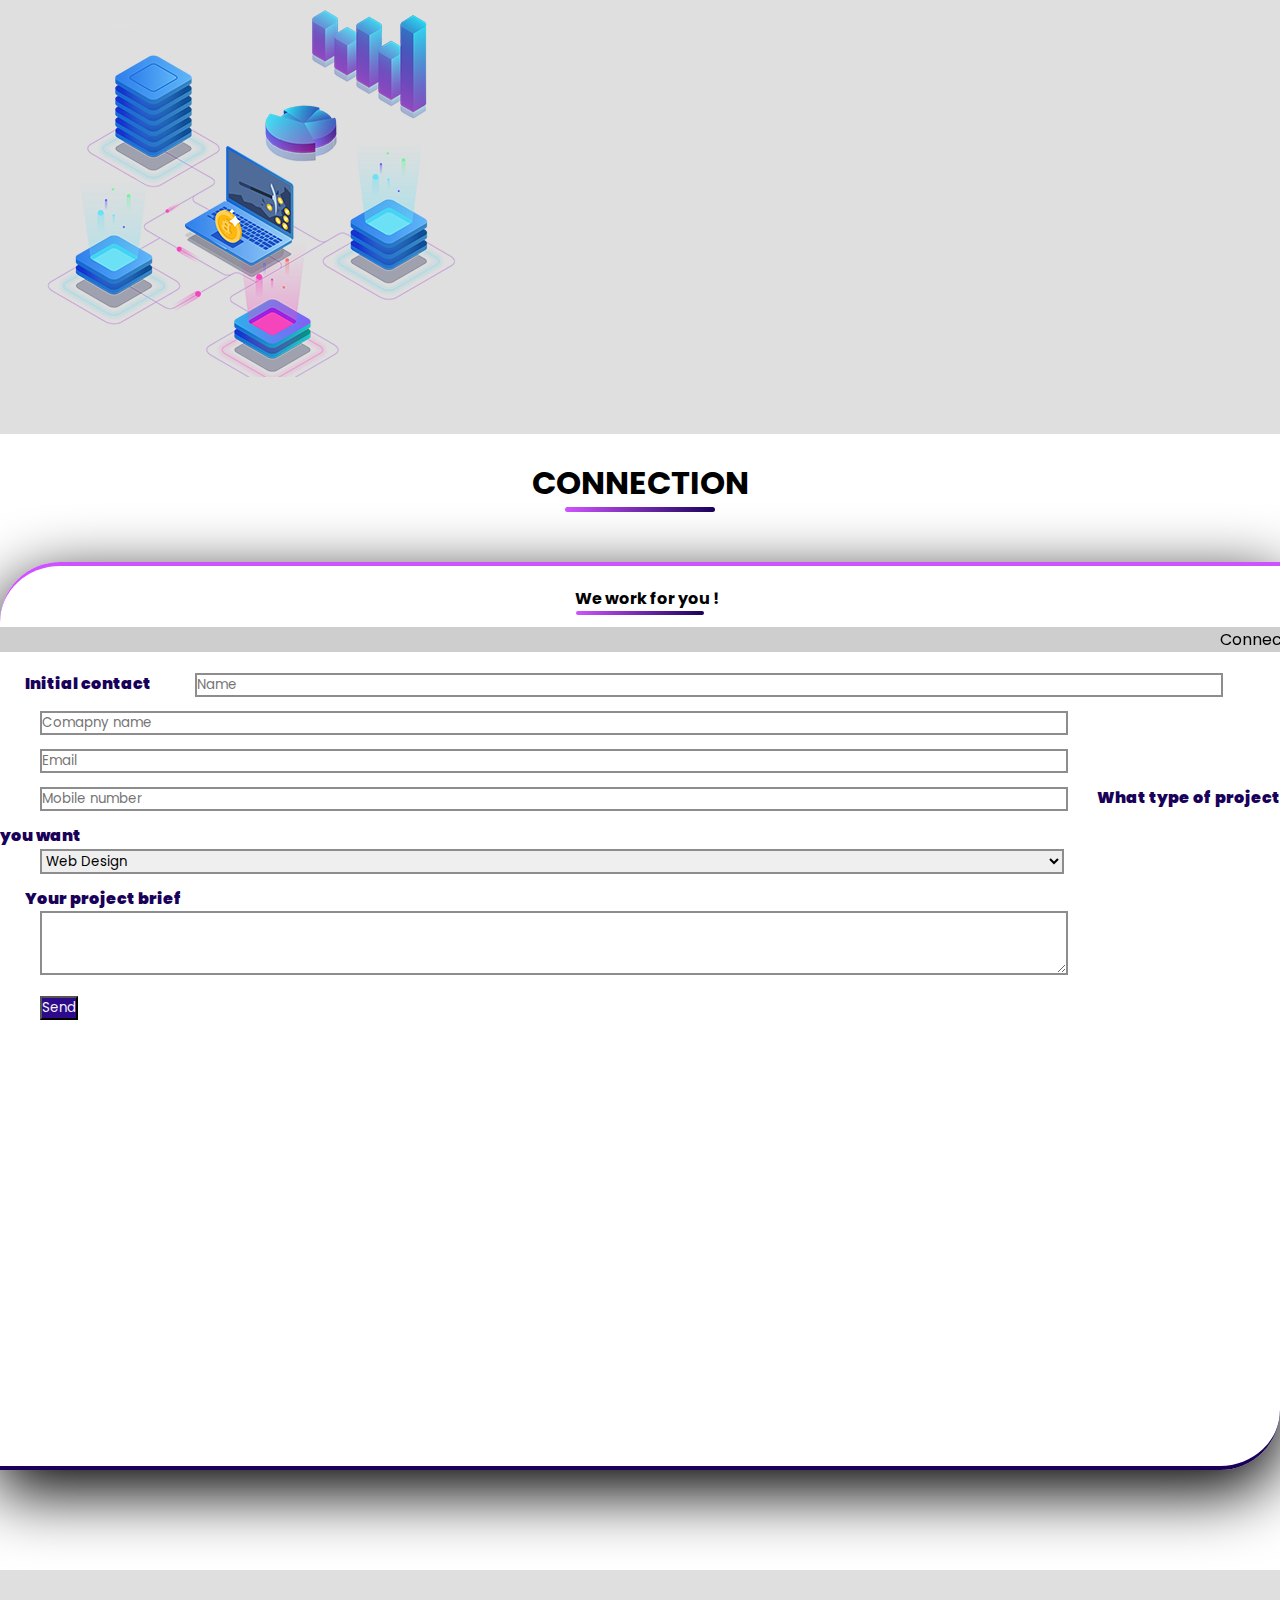
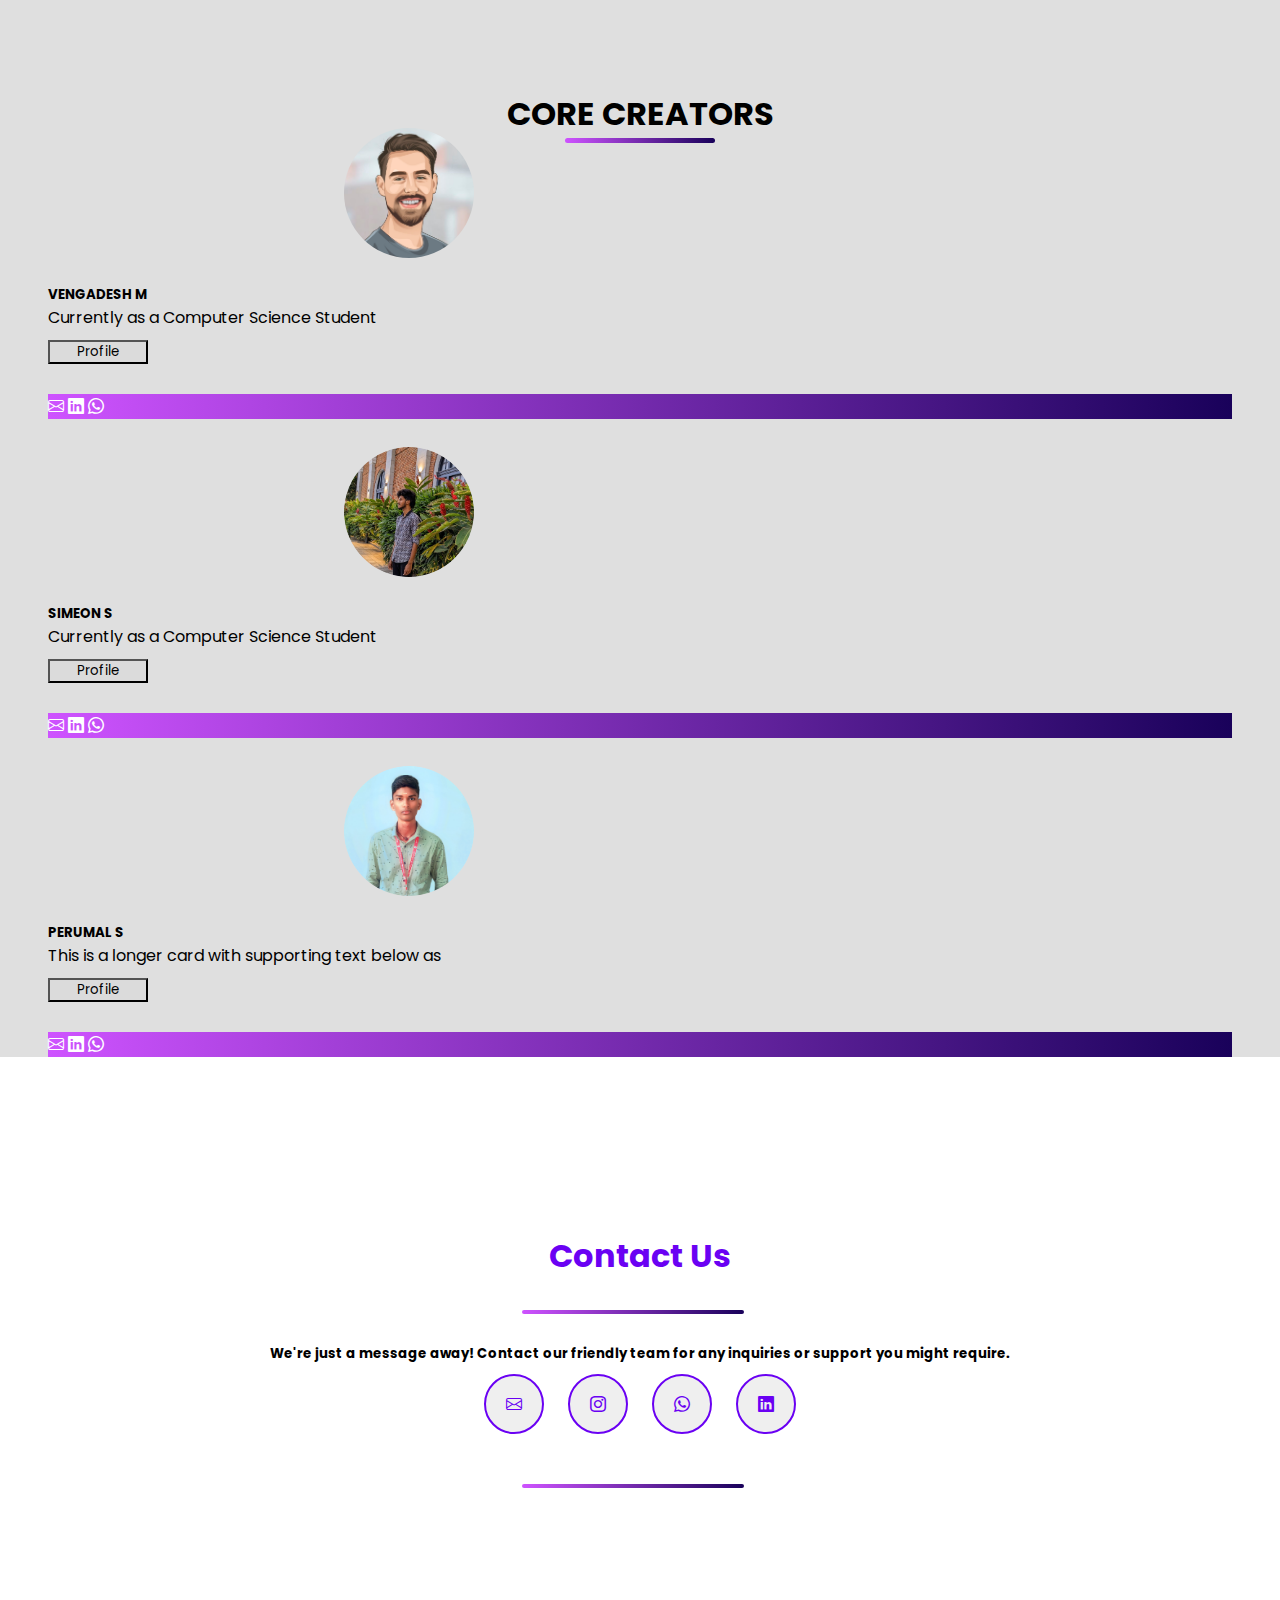
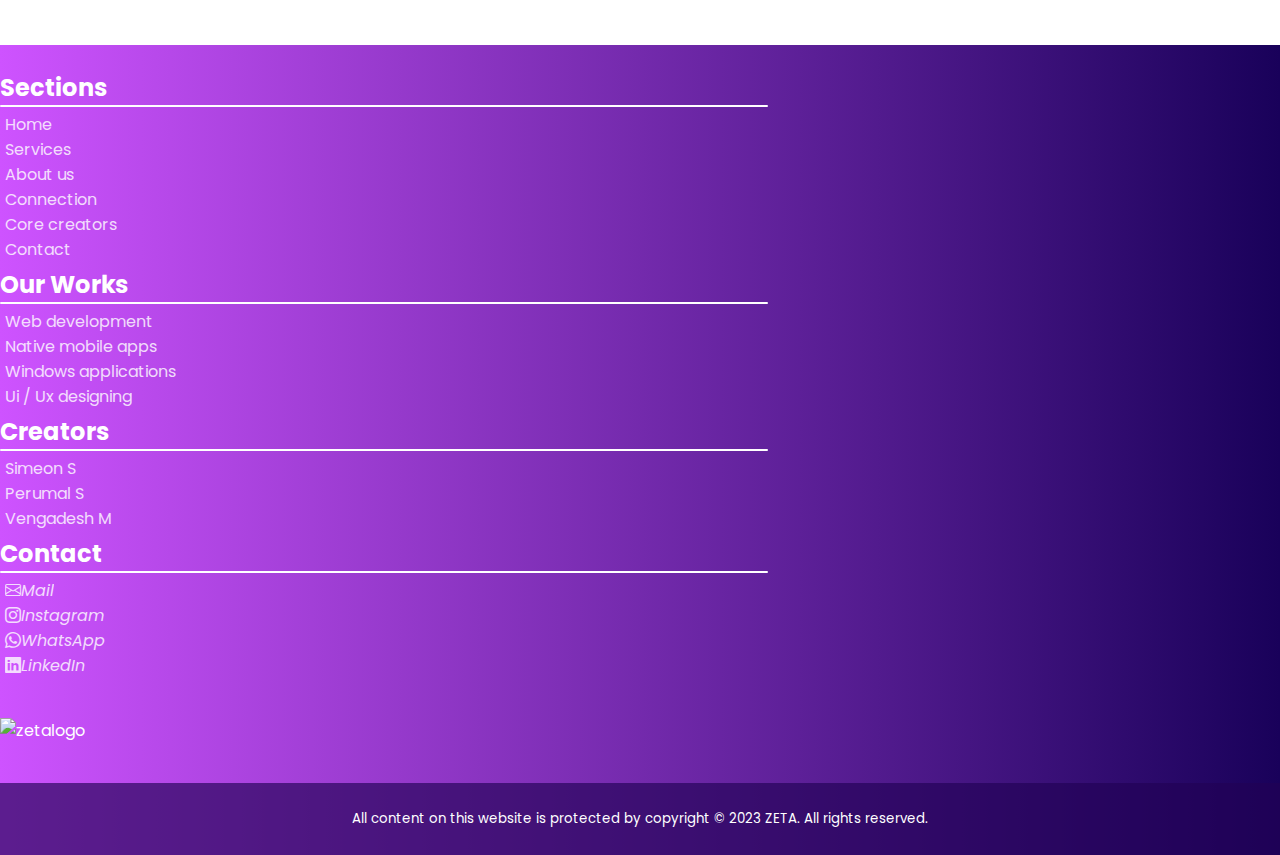
==== commit 6f30e331: "BETA VERSION" ====
--- a/index.html
+++ b/index.html
@@ -7,16 +7,30 @@
     <meta charset="utf-8">
     <meta name="viewport" content="width=device-width, initial-scale=1, shrink-to-fit=no">
     <link rel="stylesheet" href="style.css">
+    <link rel="icon" href="/images/titleZeta.ico">
+
     <!-- Bootstrap CSS v5.2.1 -->
     <link href="https://cdn.jsdelivr.net/npm/bootstrap@5.2.1/dist/css/bootstrap.min.css" rel="stylesheet"
         integrity="sha384-iYQeCzEYFbKjA/T2uDLTpkwGzCiq6soy8tYaI1GyVh/UjpbCx/TYkiZhlZB6+fzT" crossorigin="anonymous">
 
 
-        <!--bootstrap icon-->
-        <link rel="stylesheet" href="https://cdn.jsdelivr.net/npm/bootstrap-icons@1.10.5/font/bootstrap-icons.css">
+    <!--bootstrap icon-->
+    <link rel="stylesheet" href="https://cdn.jsdelivr.net/npm/bootstrap-icons@1.10.5/font/bootstrap-icons.css">
+    <style>
+        @import url('https://fonts.googleapis.com/css2?family=Poppins:wght@400;600&display=swap');
+    </style>
+
+    <!--aniate css-->
+    <link
+    rel="stylesheet"
+    href="https://cdnjs.cloudflare.com/ajax/libs/animate.css/4.1.1/animate.min.css"/>
 </head>
 
 <body>
+   
+    <div class="intro" >
+        <h1 class="">ZETA</h1>
+    </div>
 
     <!--splash screen-->
     <!--- <div class="splash">
@@ -39,7 +53,7 @@
                 <div class="collapse navbar-collapse " id="navbarNav">
                     <ul class="navbar-nav ms-auto">
                         <li class="nav-item">
-                            <a class="nav-link " href="#">Home</a>
+                            <a class="nav-link" href="#">Home</a>
                         </li>
                         <li class="nav-item">
                             <a class="nav-link" href="#service">Services</a>
@@ -47,14 +61,15 @@
                         <li class="nav-item">
                             <a class="nav-link" href="#aboutus">About us</a>
                         </li>
-                        <li class="nav-item">
-                            <a href="#" class="nav-link">Works</a>
+                    
+                        <li class="nav-item">
+                            <a href="#connection" class="nav-link">Connection</a>
+                        </li> 
+                        <li class="nav-item">
+                            <a href="#creators" class="nav-link">Creators</a>
                         </li>
                         <li class="nav-item">
-                            <a href="#" class="nav-link">Creators</a>
-                        </li>
-                        <li class="nav-item">
-                            <a class="nav-link " href="#">Contact</a>
+                            <a class="nav-link " href="#contact">Contact</a>
                         </li>
 
 
@@ -67,17 +82,17 @@
     <!--------------homeeeeeeeeee---------------->
     <section id="home">
         <div class="container">
-            <div class="row">
+            <div class="row flex-column-reverse flex-sm-row">
                 <div class="col-md-6  ">
                     <p id="zetatxt">ZETA</p>
-                    <p id="zetaabt">Lorem ipsum, dolor sit amet consectetur adipisicing elit. Laboriosam quisquam
-                        debitis modi,
-                        expedita amet consectetur tempore dolor est? Aliquam minima magni modi eos quasi molestias aut
-                        esse, impedit repellendus odio.</p>
+                    <p id="zetaabt">A startup is a young, innovative company striving to disrupt industries or create
+                        new ones, fueled by visionary founders, rapid growth potential, and a dynamic, risk-taking
+                        culture. It navigates uncertainties, seeks funding, and evolves swiftly to meet market demands.
+                    </p>
 
                 </div>
                 <div class="col-md-6 text-center home-col ">
-                    <img src="/images/2771660.jpg" alt="" class="img-fluid home-img">
+                    <img src="/images/home2.png" width="70%" height="90%" class="img-fluid no-background">
 
                 </div>
             </div>
@@ -90,42 +105,36 @@
         <div class="container text-center">
             <h1 id="titleServ">WHAT WE DO?</h1>
             <!--for UNDER LINE-->
-            <div class="ln"><div class="lnn"></div></div>
+            <div class="ln">
+                <div class="lnn"></div>
+            </div>
             <!---->
             <div class="row">
                 <div class=" col-md-6 col-sm-6">
-                    <img src="/images/sm-Zeta.png" alt="" class="img-fluid servimg">
+                    <img src="/images/ux.png" alt="" class="img-fluid servimg">
                     <h4 id="serv-head">Web Application</h4>
-                    <p id="serv-txt">Lorem ipsum dolor sit amet consectetur adipisicing elit. Cupiditate porro, est voluptatum vel
-                        maiores corrupti maxime exercitationem, iste ullam atque minus dignissimos amet eveniet laborum
-                        corporis temporibus delectus saepe. Architecto?</p>
-                        <button class="btn" id="servBtn">VIEW</button>
+                    <p id="serv-txt">Empowering users through seamless web experiences, our application brings innovation to life with intuitive interfaces and robust functionality.</p>
+                    <a href="/services/webDev.html"><button class="btn" id="servBtn">VIEW<i class="bi bi-arrow-right"></i></button></a>
                 </div>
 
                 <div class=" col-md-6 col-sm-6">
-                    <img src="/images/sm-Zeta.png" alt="" class="img-fluid servimg">
-                    <h4 id="serv-head">Web Application</h4>
-                    <p id="serv-txt">Lorem ipsum dolor sit amet consectetur adipisicing elit. Cupiditate porro, est voluptatum vel
-                        maiores corrupti maxime exercitationem, iste ullam atque minus dignissimos amet eveniet laborum
-                        corporis temporibus delectus saepe. Architecto?</p>
-                        <button class="btn" id="servBtn">VIEW</button>
+                    <img src="/images/smartphone.png" alt="" class="img-fluid servimg">
+                    <h4 id="serv-head">Native Mobile Apps</h4>
+                    <p id="serv-txt">Unveiling a new realm of convenience, our native mobile application harmonizes elegant design and agile performance, reshaping how users engage on the go.</p>
+                    <a href="/services/mobile.html"><button class="btn" id="servBtn">VIEW<i class="bi bi-arrow-right"></i></button></a>
                 </div>
 
                 <div class=" col-md-6 col-sm-6">
-                    <img src="/images/sm-Zeta.png" alt="" class="img-fluid servimg">
-                    <h4 id="serv-head">Web Application</h4>
-                    <p id="serv-txt">Lorem ipsum dolor sit amet consectetur adipisicing elit. Cupiditate porro, est voluptatum vel
-                        maiores corrupti maxime exercitationem, iste ullam atque minus dignissimos amet eveniet laborum
-                        corporis temporibus delectus saepe. Architecto?</p>
-                        <button class="btn" id="servBtn">VIEW</button>
+                    <img src="/images/windows.png" alt="" class="img-fluid servimg">
+                    <h4 id="serv-head">windows application</h4>
+                    <p id="serv-txt">Empowering productivity on the Windows platform, our application combines a sleek user interface with powerful features, enhancing efficiency for users across diverse tasks.</p>
+                   <a href="/services/software.html"><button class="btn" id="servBtn">VIEW<i class="bi bi-arrow-right"></i></button></a>
                 </div>
                 <div class=" col-md-6 col-sm-6">
-                    <img src="/images/sm-Zeta.png" alt="" class="img-fluid servimg">
-                    <h4 id="serv-head">Web Application</h4>
-                    <p id="serv-txt">Lorem ipsum dolor sit amet consectetur adipisicing elit. Cupiditate porro, est voluptatum vel
-                        maiores corrupti maxime exercitationem, iste ullam atque minus dignissimos amet eveniet laborum
-                        corporis temporibus delectus saepe. Architecto?</p>
-                        <button class="btn" id="servBtn">VIEW</button>
+                    <img src="/images/ui.png" alt="" class="img-fluid servimg">
+                    <h4 id="serv-head">Ui/Ux Designing</h4>
+                    <p id="serv-txt">Crafting digital landscapes that captivate and resonate, our UI/UX designs blend artistry and functionality, ensuring every interaction becomes an immersive journey.</p>
+                    <a href="/services/uiux.html"><button class="btn" id="servBtn">VIEW<i class="bi bi-arrow-right"></i></button></a>
                 </div>
             </div>
         </div>
@@ -135,117 +144,288 @@
     <section id="aboutus">
         <div class="container">
             <h1 class="title text-center">WHY CHOOSE US ?</h1>
-             <!--for UNDER LINE-->
-             <div class="ln"><div class="lnn"></div></div>
-             <!---->
-
-             <div class="row">
-                <div class="col-md-6 abt">
+            <!--for UNDER LINE-->
+            <div class="ln">
+                <div class="lnn"></div>
+            </div>
+            <!---->
+
+            <div class="row  flex-column-reverse flex-sm-row">
+                <div class="col-md-6 abt " >
                     <p class="about-tile">Why We'r different</p>
                     <ul>
-                        <li>Belive in doing a business with honesty</li>
-                        <li>Belive in doing a business with honesty</li>
-                        <li>Belive in doing a business with honesty</li>
-                        <li>Belive in doing a business with honesty</li>
-                        <li>Belive in doing a business with honesty</li>
-                        <li>Belive in doing a business with honesty</li>
-                    </ul>
-                </div>
-
-                <div class="col-md-6">
-                    <img src="/images/2771660.jpg" alt="" class="img-fluid">
-                </div>
-             </div>
-        </div>
-    </div>
+                        <li>Belive in doing a business with honestly</li>
+                        <li>Innovative Solutions</li>
+                        <li>Customization and Flexibility</li>
+                        <li>User-Centric Design</li>
+                        <li>Rapid Development</li>
+                        <li>Domain Expertise</li>
+                        <li>Customer Support</li>
+                        <li>Value for Investment</li>
+                        <li>Collaborative Approach:</li>
+                    </ul>
+                </div>
+
+                <div class="col-md-6 col-sm-6 col-lg-6 d-flex justify-content-center align-item-center order-sm-1 ">
+                    <img src="/images/network.png" alt="" class="img-fluid">
+                </div>
+            </div>
+        </div>
+        </div>
+
+    </section>
+
+    <br> <!-- to add space between section-->
+
+    <!-------WORKSSSSSSSSSS-->
+    <section id="connection">
+        <h1 style="text-align: center;">CONNECTION</h1>
+        <!--for UNDER LINE-->
+        <div class="ln">
+            <div class="lnn"></div>
+        </div>
+
+        <!---->
+        <div class="container">
+            <div class="row">
+             
+  
+              <div class="col-lg-12 col-sm-6 col-md-12 col-xl-12" >
+  
+                    <div class="proCon" style="margin-bottom: 100px;">
+                   <h4 style="padding-left: 15px; padding-top: 20px; text-align: center;">We work for you !</h4>
+  
+                   <!--just for under line-->
+                   <div class="line">
+                   <div class="lineBack"></div>
+                  </div>
+             
+                  
+                   <form class="connDetails">
+                    <marquee behavior="" direction="" style="background-color: rgb(206, 206, 206); margin-top: 12px; margin-bottom: 12px;">Connection section currently unavailable because of "Dynamic Hosting" problems it will be updated soon! If you want to contact please see the contact section</marquee>
+
+                   <label  class="form-label">Initial contact</label>
+                   <input type="text" class="form-control" placeholder="Name" id="nm">
+                   <input type="text" class="form-control" placeholder="Comapny name" id="cm">
+                   <input type="email" class="form-control" placeholder="Email" id="email"  aria-describedby="emailHelp">
+                   <input type="tel" class="form-control" placeholder="Mobile number" id="mob" aria-describedby="telHelp">
+  
+                   <label for="" class="form-label">What type of project you want</label>
+                   <div class="form-floating">
+                      <select class="form-select" id="floatingSelect" aria-label="Floating label select example">
+                        
+                        <option value="1" id="active">Web Design</option>
+                        <option value="2">Web Application</option>
+                        <option value="3">Native Mobile Application</option>
+                        <option value="4">Windows Application</option>
+                        <option value="4">Ui/Ux Design</option>
+                      </select>
+                      <!--<label for="floatingSelect">Works with selects</label>--->
+                    </div><!---->
+                    <label for="">Your project brief</label><br>
+                    <textarea name="" id="probf" cols="35" rows="3"></textarea><br>
+                  <a href="#"><button class="btn" id="send">Send</button></a>
+                  
+                 
+                     </form>
+
+                     
+            </div><!--proCon Division end-->
+
+              </div>
+            </div>
+          </div>
+   
+  
+
+
+
+       </section> 
+
+    <!----creators--------->
+    <section id="creators">
+        <h1 style="text-align: center; padding-top: 120px;">CORE CREATORS</h1>
+        <!--for UNDER LINE-->
+        <div class="ln">
+            <div class="lnn"></div>
+        </div>
+        <!---->
+        <div class="container text-center py-5">
+            <div class="row row-cols-1 row-cols-md-3 g-4 py-5">
+                <!--coll-->
+                <div class="col-md-6 col-sm-6 col-lg-4 col-xl-4 col-xxl-4">
+                    <!--title-->
+                    <div class="card venky" id="creator-card">
+                        <img src="./images/profile.jpg" class="card-img-top img-fluid" id="cr-img" alt="...">
+                        <!--body-->
+                        <div class="card-body sim">
+                            <h5 class="card-title">VENGADESH M</h5>
+                            <p class="card-text">Currently as a Computer Science Student</p>
+                        </div>
+                        <button class="btn cr-btn" id="cr-button">Profile</button>
+                        <div class="cardfoot" id="crfoot">
+                            <!--icons-->
+                            <div class="d-flex justify-content-evenly p-6">
+                                <i class="bi bi-envelope"></i>
+                                <i class="bi bi-linkedin"></i>
+                                <i class="bi bi-whatsapp"></i>
+                            </div>
+                        </div>
+                    </div>
+                </div>
+                <div class="col-md-6 col-sm-6 col-lg-4 col-xl-4 col-xxl-4">
+                    <div class="card simeonCard" id="creator-card">
+                        <img src="./images/imggg1.png" class="card-img-top img-fluid" id="cr-img" alt="...">
+                        <div class="card-body sim">
+                            <h5 class="card-title">SIMEON S</h5>
+                            <p class="card-text">Currently as a Computer Science Student</p>
+                        </div>
+                       <a href="https://simeon-portfolio-1b398.web.app/"><button class="btn cr-btn" id="cr-button">Profile</button></a>
+                        <div class="cardfoot" id="crfoot">
+                            <div class="d-flex justify-content-evenly p-6">
+
+                                <a href="mailto:simeoncse52@gmail.com"><i class="bi bi-envelope"></i></a>
+                                <a href="https://www.linkedin.com/in/simeon-s-4a1433247"><i class="bi bi-linkedin"></i></a>
+                               <a href="https://wa.me/+919500210870"><i class="bi bi-whatsapp"></i></a>
+                            </div>
+                        </div>
+                    </div>
+                </div>
+                <div class="col-md-6 col-sm-6 col-lg-4 col-xl-4 col-xxl-4">
+                    <div class="card perumal" id="creator-card">
+                        <img src="./images/imggg4.png" class="card-img-top img-fluid" id="cr-img" alt="...">
+                        <div class="card-body sim">
+                            <h5 class="card-title">PERUMAL S</h5>
+                            <p class="card-text">This is a longer card with supporting text below as</p>
+                        </div>
+                       <a href="https://perumal-cef10.web.app/"> <button class="btn cr-btn" id="cr-button">Profile</button></a>
+                        <div class="cardfoot" id="crfoot">
+                            <div class="d-flex justify-content-evenly p-6">
+                                <i class="bi bi-envelope"></i>
+                                <i class="bi bi-linkedin"></i>
+                                <i class="bi bi-whatsapp"></i>
+                            </div>
+                        </div>
+                    </div>
+                </div>
+
+            </div>
+        </div>
+    </section>
     
-  </section>
-
-  <br> <!-- to add space between section-->
-
-  <!-------WORKSSSSSSSSSS-->
-  <section id="works" >
-    <h1 style="text-align: center;">OUR WORKS !</h1>
-     <!--for UNDER LINE-->
-     <div class="ln"><div class="lnn"></div></div>
-     <!---->
-
- 
-  </section>
-
-
-  <!----creators--------->
-  <section id="creators">
-    <h1 style="text-align: center;">CORE CREATORS :)</h1>
-    <!--for UNDER LINE-->
-    <div class="ln"><div class="lnn"></div></div>
-    <!---->
-<div class="container text-center py-5">
-    <div class="row row-cols-1 row-cols-md-3 g-4 py-5">
-        <!--coll-->
-        <div class="col">
-            <!--title-->
-          <div class="card venky" id="creator-card">
-            <img src="./images/profile.jpg" class="card-img-top img-fluid" id="cr-img" alt="...">
-            <!--body-->
-            <div class="card-body sim">
-              <h5 class="card-title">VENGADESH M</h5>
-              <p class="card-text">Lorem ipsum dolor, sit amet consectetur adipisicing elit. </p>
-            </div>
-            <button class="btn cr-btn" id="cr-button">Profile</button>
-            <div class="cardfoot" id="crfoot">
-          <!--icons-->
-          <div class="d-flex justify-content-evenly p-6">
-            <i class="bi bi-envelope"></i>
-            <i class="bi bi-linkedin"></i>
-            <i class="bi bi-whatsapp"></i>
+
+
+    <section id="contact">
+      
+        <div class="container">
+            <div class="row">
+                <div class="col-lg-6 col-sm-6 col-md-6">
+                    
+                    <h1 style="color: rgb(106, 1, 243);">Contact Us</h1>
+                    <div class="unline"></div>
+                    <h5>We're just a message away! Contact our friendly team for any inquiries or support you might require.</h5>
+                </div>
+                <div class="col-lg-6 col-sm-6 col-md-6">
+                  
+                     <a href="mailto:zetatech.developer@gmail.com"><button class="btn"><i class="bi bi-envelope"></i></button></a>
+                     <a href="https://www.instagram.com/zeta.developers/"><button class="btn"><i class="bi bi-instagram"></i></button></a>
+                    <a href="https://wa.me/+919500210870"> <button class="btn"><i class="bi bi-whatsapp"></i></button></a>
+                     <a href="https://www.linkedin.com/in/simeon-s-4a1433247"><button class="btn"><i class="bi bi-linkedin"></i></button></a>
+                     <div class="contln"></div>
+            
+
+                </div>
+            </div>
+        </div>
+
+
+    </section>
+
+    <footer>
+          <img src="/images/wave2.png" alt="" width="100%" class="img-fluid">
+          <div class="container">
+            <div class="row">
+                <div class="col-lg-3 col-sm-6 col-md-3 col-xl-3 col-xxl-3 col-xs-6">
+                    <h2>Sections</h2>
+                    <div class="dash"></div>
+
+                    <ul>
+                        <li><a href="#">Home</a></li>
+                        <li><a href="#service">Services</a></li>
+                        <li><a href="#aboutus">About us</a></li>
+                        <li><a href="#connection">Connection</a></li>
+                        <li><a href="#creators">Core creators</a></li>
+                        <li><a href="#contact">Contact</a></li>
+                    </ul>
+
+                </div>
+
+                <div class="col-lg-3 col-sm-6 col-md-3 col-xl-3 col-xxl-3 col-xs-6">
+                    <h2>Our Works</h2>
+                    <div class="dash"></div>
+
+                    <ul>
+                        <li><a href="#">Web development</a></li>
+                        <li><a href="#">Native mobile apps</a></li>
+                        <li><a href="#">Windows applications</a></li>
+                        <li><a href="#">Ui / Ux designing</a></li>
+                        
+                    </ul>
+                </div>
+                <div class="col-lg-3 col-sm-6 col-md-3 col-xl-3 col-xxl-3 col-xs-6">
+                    <h2>Creators</h2>
+                    <div class="dash"></div>
+
+                    <ul>
+                        <li><a href="https://simeon-portfolio-1b398.web.app/">Simeon S</a></li>
+                        <li><a href="https://perumal-cef10.web.app/">Perumal S</a></li>
+                        <li><a href="">Vengadesh M</a></li>
+                       
+                    </ul>
+                </div>
+                <div class="col-lg-3 col-sm-6 col-md-3 col-xl-3 col-xxl-3 col-xs-6">
+                    <h2>Contact</h2>
+                    <div class="dash"></div>
+                    <ul>
+                        <li><a href="mailto:zetatech.developer@gmail.com"><i class="bi bi-envelope" >Mail</i></a></li>
+                        <li><a href="https://www.instagram.com/zeta.developers/"><i class="bi bi-instagram">Instagram</i></a></li>
+                        <li><a href="https://wa.me/+919500210870"><i class="bi bi-whatsapp">WhatsApp</i></a></li>
+                        <li><a href="https://www.linkedin.com/in/simeon-s-4a1433247"><i class="bi bi-linkedin">LinkedIn</i></a></li>
+                        
+                    </ul>
+                </div>
+
+
+
+            </div>
           </div>
+
+          <div class="container-fluid">
+            <div class="row">
+              <div class="col-lg-12 d-flex justify-content-center" style="margin-top: 40px; margin-bottom: 40px;">
+                <img src="images/sm-Zeta.png" width="90px" height="90px"  alt="zetalogo" class="img-fluid">
+              </div>
+            </div>
           </div>
-          </div>
-        </div>
-        <div class="col">
-          <div class="card simeonCard"id="creator-card">
-            <img src="./images/profile.jpg" class="card-img-top img-fluid" id="cr-img" alt="...">
-            <div class="card-body sim">
-              <h5 class="card-title">SIMEON S</h5>
-              <p class="card-text">Lorem ipsum dolor, sit amet consectetur adipisicing elit. </p>
-            </div>
-            <button class="btn cr-btn" id="cr-button">Profile</button>
-            <div class="cardfoot" id="crfoot">
-            <div class="d-flex justify-content-evenly p-6">
-             
-                <i class="bi bi-envelope"></i>
-                <i class="bi bi-linkedin"></i>
-                <i class="bi bi-whatsapp"></i>
-            </div>
-              </div>
-          </div>
-        </div>
-        <div class="col">
-          <div class="card perumal" id="creator-card">
-            <img src="./images/profile.jpg" class="card-img-top img-fluid" id="cr-img" alt="...">
-            <div class="card-body sim">
-              <h5 class="card-title">PERUMAL S</h5>
-              <p class="card-text">This is a longer card with supporting text below as</p>
-            </div>
-            <button class="btn cr-btn" id="cr-button">Profile</button>
-            <div class="cardfoot" id="crfoot">
-            <div class="d-flex justify-content-evenly p-6">
-                <i class="bi bi-envelope"></i>
-                <i class="bi bi-linkedin"></i>
-                <i class="bi bi-whatsapp"></i>
-              </div>
-              </div>
-          </div>
-        </div>
-       
-      </div>
+
+         
+
+<div class="cr" style="width: 100%; height: 8vh; background-color: rgba(34, 2, 85, 0.658);">
+    <small>All content on this website is protected by copyright &copy; 2023 ZETA. All rights reserved.</small>
 </div>
-  </section>
-
-    <footer>
-        
-    </footer>
+       </footer>
+
+  
+
+
+
+
+
+
+
+
+
+
 
     <script src="zeta.js"></script>
 
--- a/style.css
+++ b/style.css
@@ -1,5 +1,5 @@
 
-  @import url('https://fonts.googleapis.com/css2?family=Poppins:wght@400;600&display=swap');
+ 
 
 *{
     margin: 0;
@@ -11,13 +11,40 @@
 body{
     
 }
+.intro{
+    width: 100%;
+    height: 100vh;
+    background-image: linear-gradient(to right, rgb(175, 1, 166), rgb(50, 10, 160), rgb(10, 1, 24));
+    position: fixed;
+    z-index: 2;
+    transition: 2s;
+    display: flex;
+    justify-content: center;
+    align-items: center;  
+}
+.intro h1{
+    color: whitesmoke;
+    font-weight: bold;
+    font-size: 7.2rem;
+    text-decoration: wavy;
+    animation-name: zetatxt;
+    animation-duration: 2.3s;
+}
+@keyframes zetatxt {
+    from{
+        opacity: 12%;
+    }
+    to{
+        opacity: 100%;
+    }
+}
 #nav-bar{
     position: sticky;
     top: 0;
-    z-index: 10;
+    z-index: 1;
 }
 .navbar{
-    background-image: linear-gradient(to right, rgb(206, 83, 255), rgb(25, 1, 90));
+    background-image: linear-gradient(to right, rgb(175, 1, 166), rgb(50, 10, 160), rgb(10, 1, 24));
     padding: 0 !important;
    
 }
@@ -37,7 +64,7 @@
 }
 #home{
     
-    background-image: linear-gradient(to right, rgb(206, 83, 255), rgb(25, 1, 90));
+    background-image: linear-gradient(to right, rgb(175, 1, 166), rgb(50, 10, 160), rgb(10, 1, 24));
    
 }
 #zetatxt{
@@ -130,9 +157,19 @@
     border: none;
   
 }
+
+#service p{
+    text-align: justify;
+    background-color: rgb(230, 230, 230);
+    padding: 12px;
+}
 #servBtn:hover{
     color: whitesmoke;
     background-image: linear-gradient(to right,  rgb(206, 83, 255), rgb(25, 1, 90));
+}
+.bi-arrow-right{
+    font-weight: 900;
+    font-size: larger;
 }
 
 /* ABOUT USSSSSSSSSSSSSSSSS*/
@@ -172,9 +209,20 @@
         left: 25%;
         border: none;
         box-shadow: none;
-}
+        
+}
+
+
+#creators i{
+    color: white;
+}
+
 #creator-card{
-  margin: 48px;
+  margin: 48px !important;
+margin-top: 5px !important;
+}
+#creator-card:hover #cr-img{
+    border: 2px solid rgb(25, 1, 90);
 }
 .cr-btn{
     margin: 10px;
@@ -206,3 +254,147 @@
        box-shadow: rgba(0, 0, 0, 0.56) 0px 22px 70px 4px;
 }
 
+
+
+/*  CONNECTION SECTION********/
+
+
+    .proCon{
+        width: 100%;
+        height: 100vh;
+        box-shadow: 0px 20px 65px 2px black;
+        border-radius: 60px 0px 60px 0px;
+        margin-top: 50px;
+        margin-bottom: 40px;
+        border-top:4px solid rgb(206, 83, 255) ;
+        border-bottom:4px solid rgb(25, 1, 90) ;
+    }
+.line{
+    display: flex;
+    width: 100%;
+    align-items: center;
+    justify-content: center;
+}
+.lineBack{
+    width: 10%;
+    height: 4px;
+    border-radius: 20px;
+    background-image: linear-gradient(to right, rgb(206, 83, 255), rgb(25, 1, 90));  
+}
+
+form #nm,#email,#mob, #floatingSelect, #probf,#cm{
+    border: 2px solid rgb(141, 141, 141);
+    width: 100%;
+    margin-left: 40px;
+    margin-bottom: 12px;
+    width: 80%;
+
+}
+    form #nm:focus,#email:focus,#mob:focus, #floatingSelect:focus , #probf:focus, #cm:focus{
+        border: 2px solid rgb(25, 1, 90) ;
+    }
+    .connDetails label{
+         
+        color: rgb(25, 1, 90);
+        font-weight: 900;
+        margin-bottom: 5px;
+        margin-left: 25px;
+    }
+#send{
+    margin-left: 40px;
+    background-color: rgb(44, 10, 138);
+    color:whitesmoke;
+}
+#send:focus{
+    background-color: red;
+}
+
+#contact button i{
+    color: rgb(106, 1, 243);
+    margin: 5px;
+    font-weight: 900;
+    font-size: larger;
+}
+#contact button{
+    border: 2px solid rgb(106, 1, 243);
+    border-radius: 50%;
+    height: 60px;
+    width: 60px;
+}
+#contact button:hover > i{
+    color: white;
+}
+#contact button:hover{
+    background-color: rgb(106, 1, 243);
+}
+#contact button{
+    margin: 10px;
+   
+}
+#contact{
+    height: 60vh;
+    width: 100%;
+    display: flex;
+    justify-content: center;
+    align-items: center;
+    text-align: center;
+}
+.unline{
+    height: 4px;
+    width: 30%;
+    margin-top: 30px;
+    margin-left: 34%;
+    margin-bottom: 30px;
+    border-radius: 12px;
+    background-image: linear-gradient(to right, rgb(206, 83, 255), rgb(25, 1, 90));
+}
+
+.contln{
+    height: 4px;
+    width: 30%;
+    margin-top: 40px;
+    margin-left: 34%;
+    margin-bottom: 30px;
+    border-radius: 12px;
+    background-image: linear-gradient(to right, rgb(206, 83, 255), rgb(25, 1, 90));
+}
+footer{
+    width: 100%;
+    
+    background-image: linear-gradient(to right, rgb(206, 83, 255), rgb(25, 1, 90));
+    color: white;
+    
+
+}
+.dash{
+    width: 60%;
+    height: 2px;
+    background-color: white;
+    border-radius: 20px;
+}
+
+footer ul li a {
+    text-decoration: none;
+    color: rgb(255, 255, 255);
+    opacity: 80%;
+}
+footer ul li {
+    list-style: none;
+    
+}
+footer ul{
+    text-align: left;
+    padding-left: 0;
+    margin: 5px;
+}
+footer ul li a:hover{
+    color: whitesmoke;
+    opacity: 100%;
+}
+
+.cr{
+    display: flex;
+    justify-content: center;
+    align-items: center;
+}
+
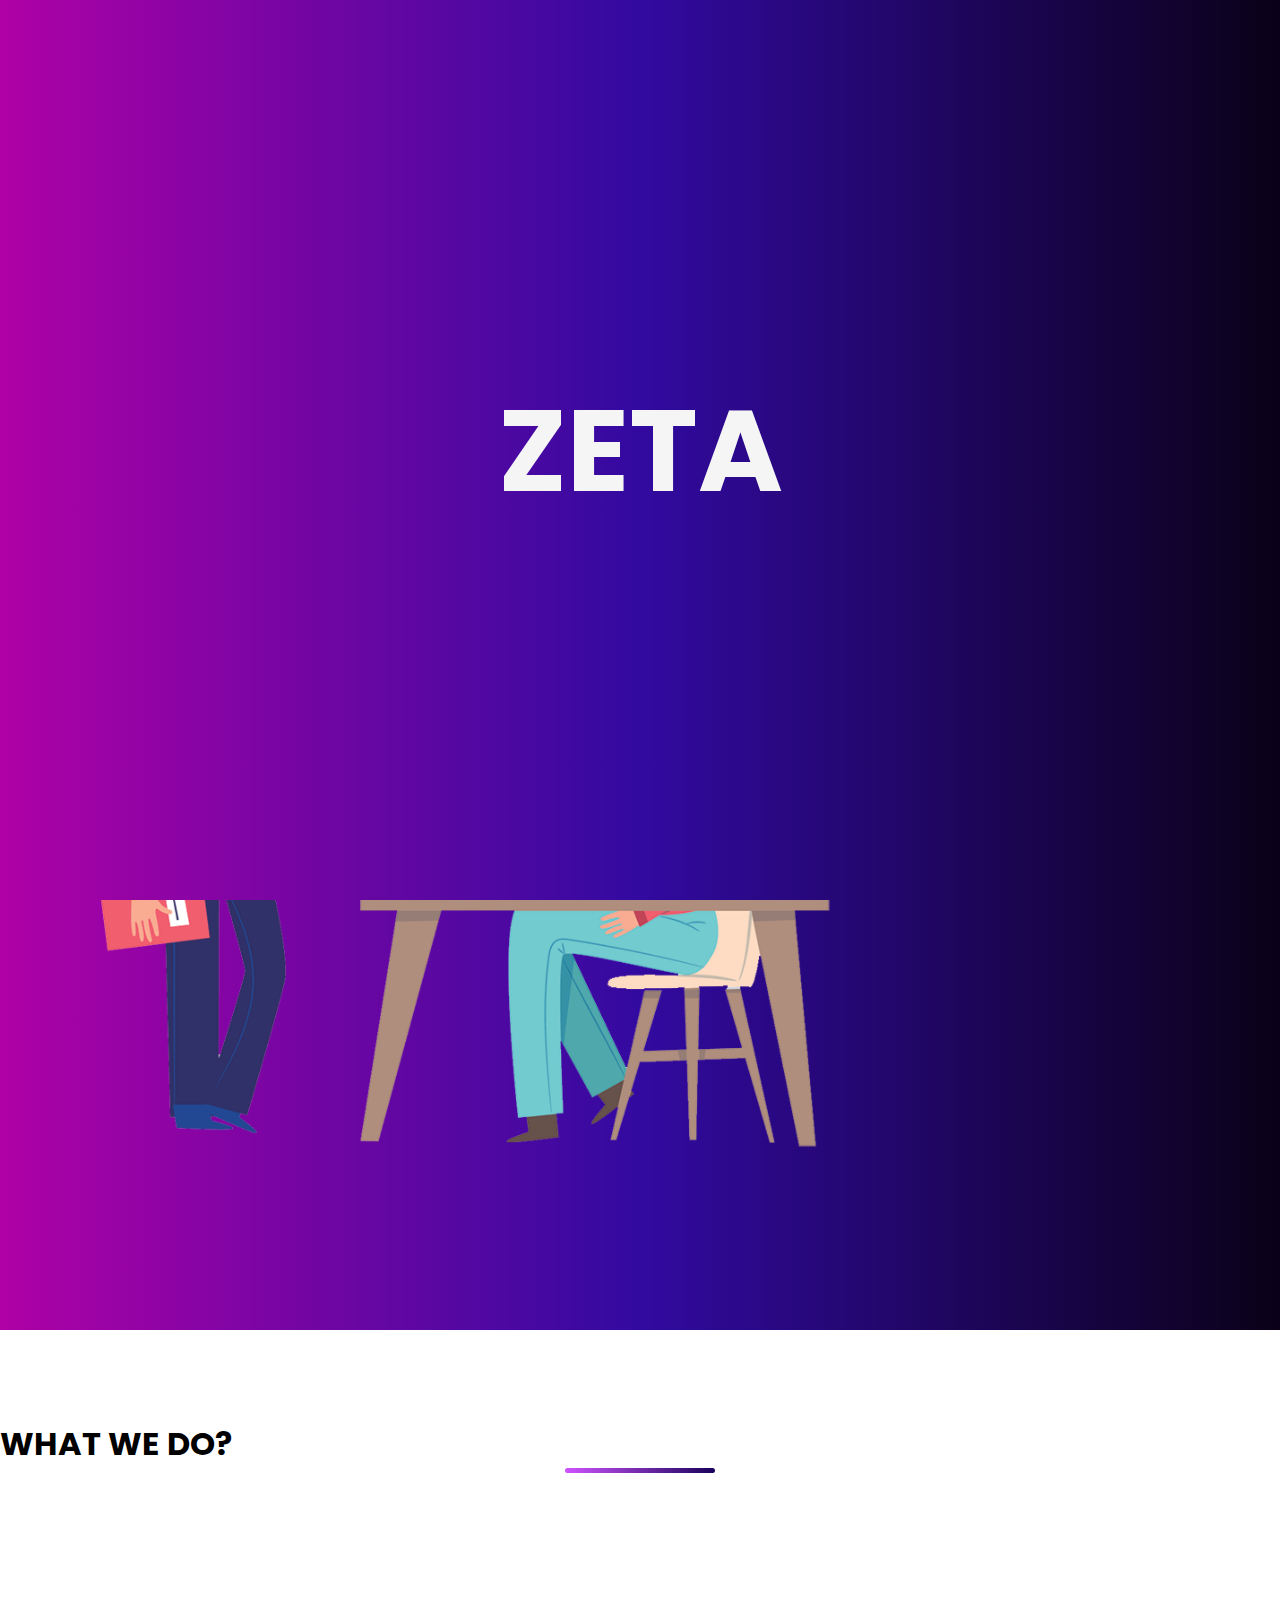
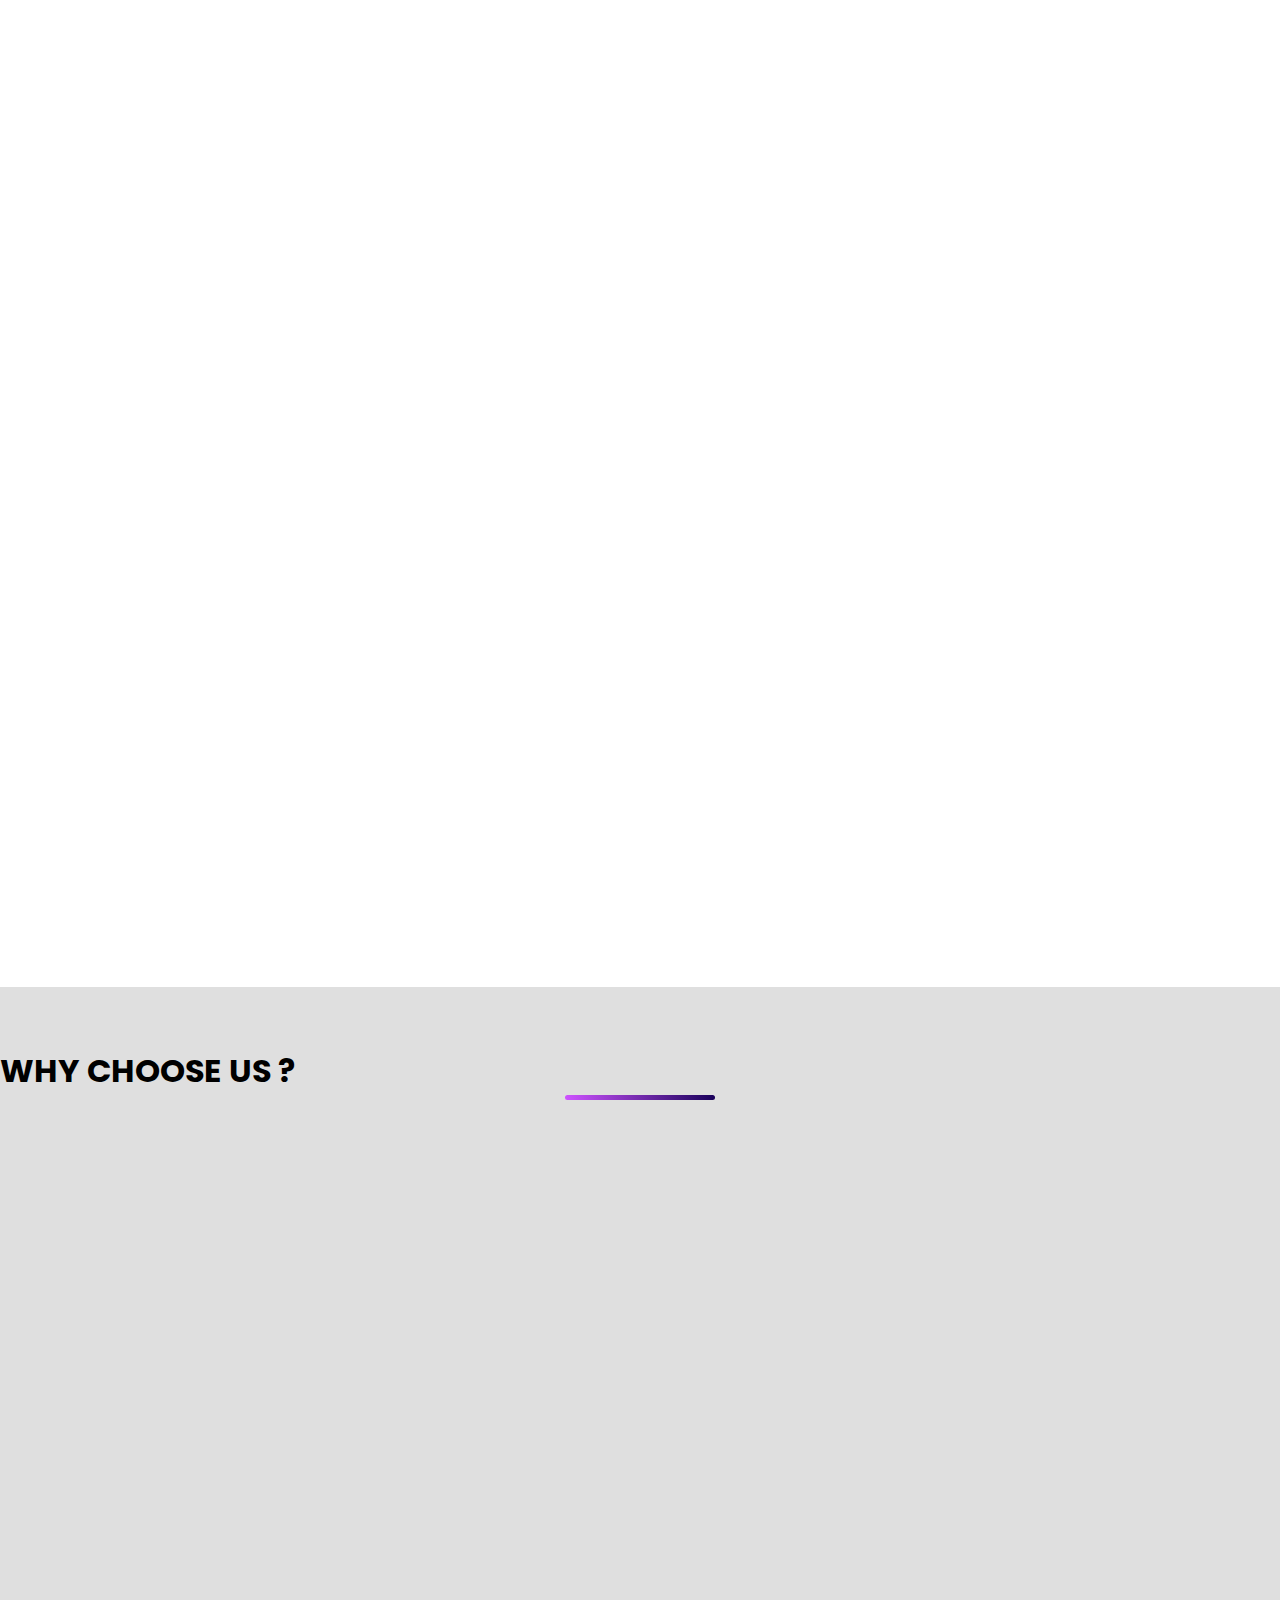
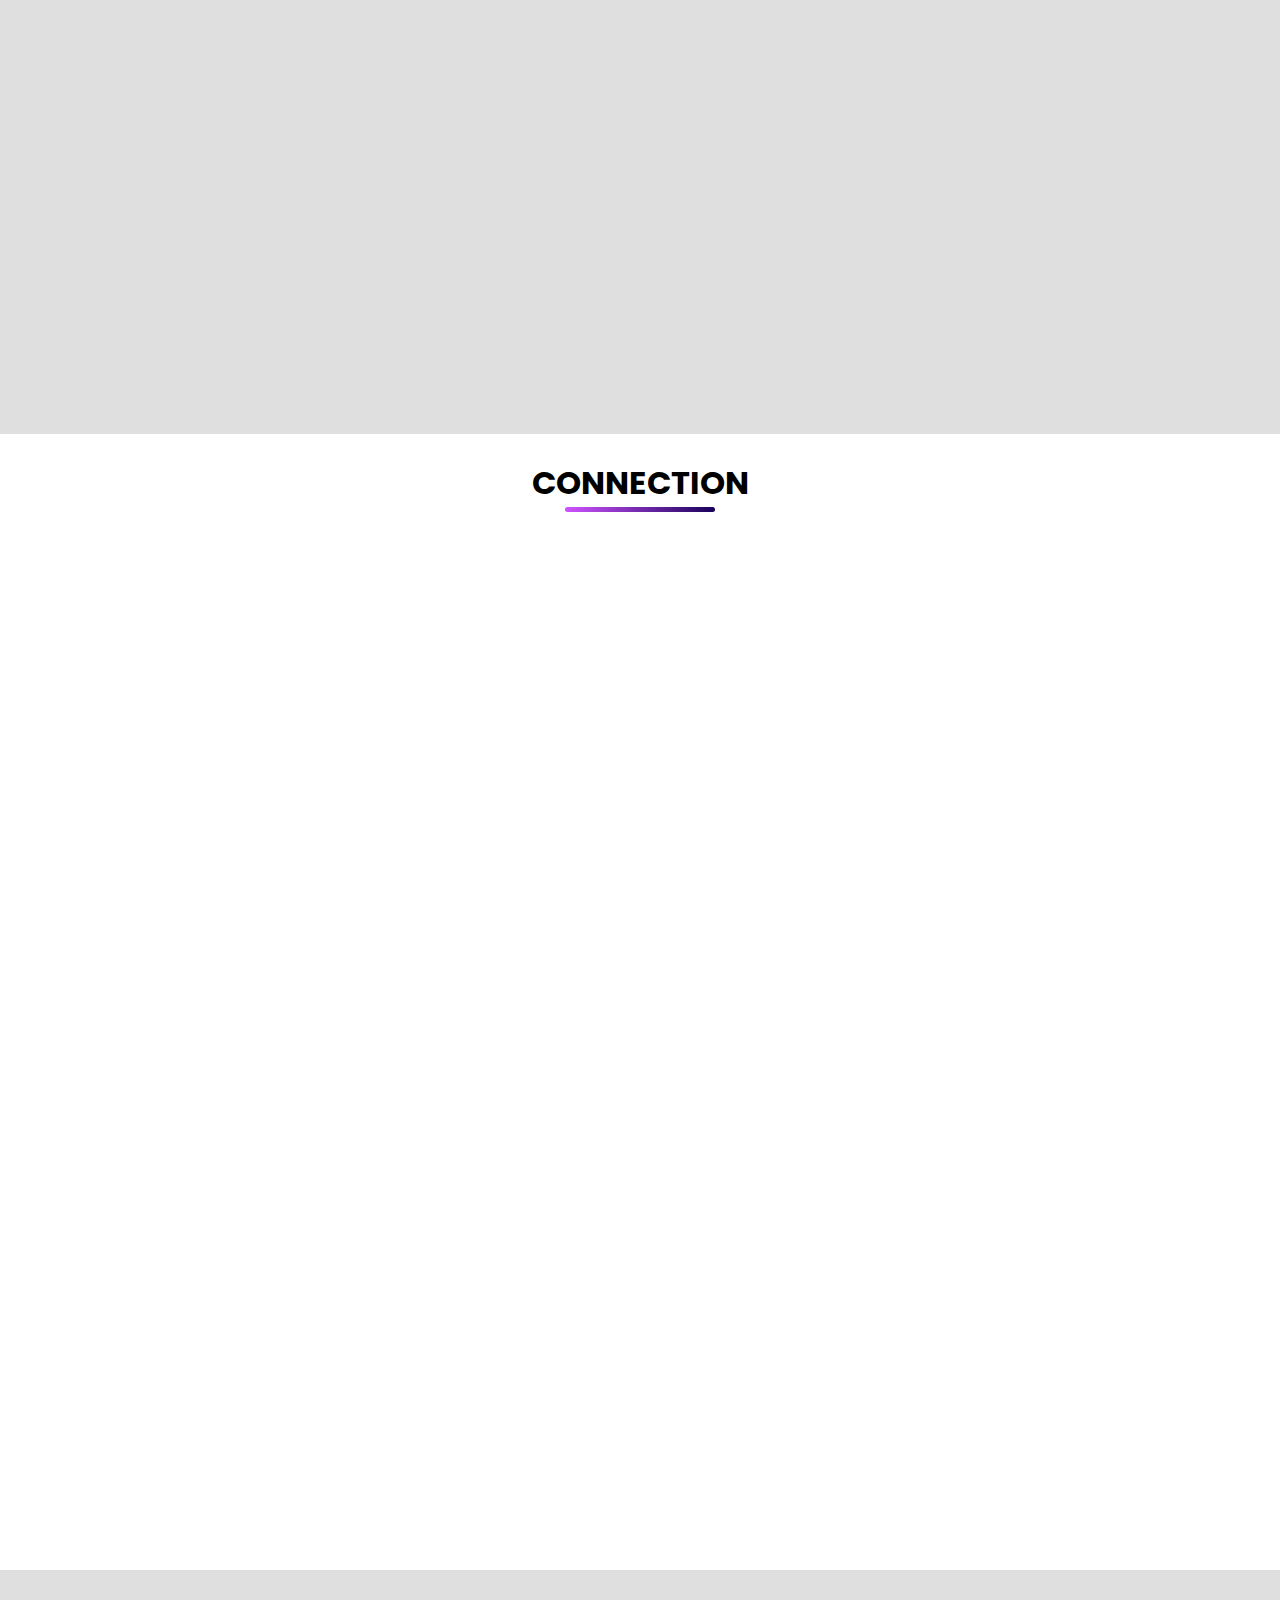
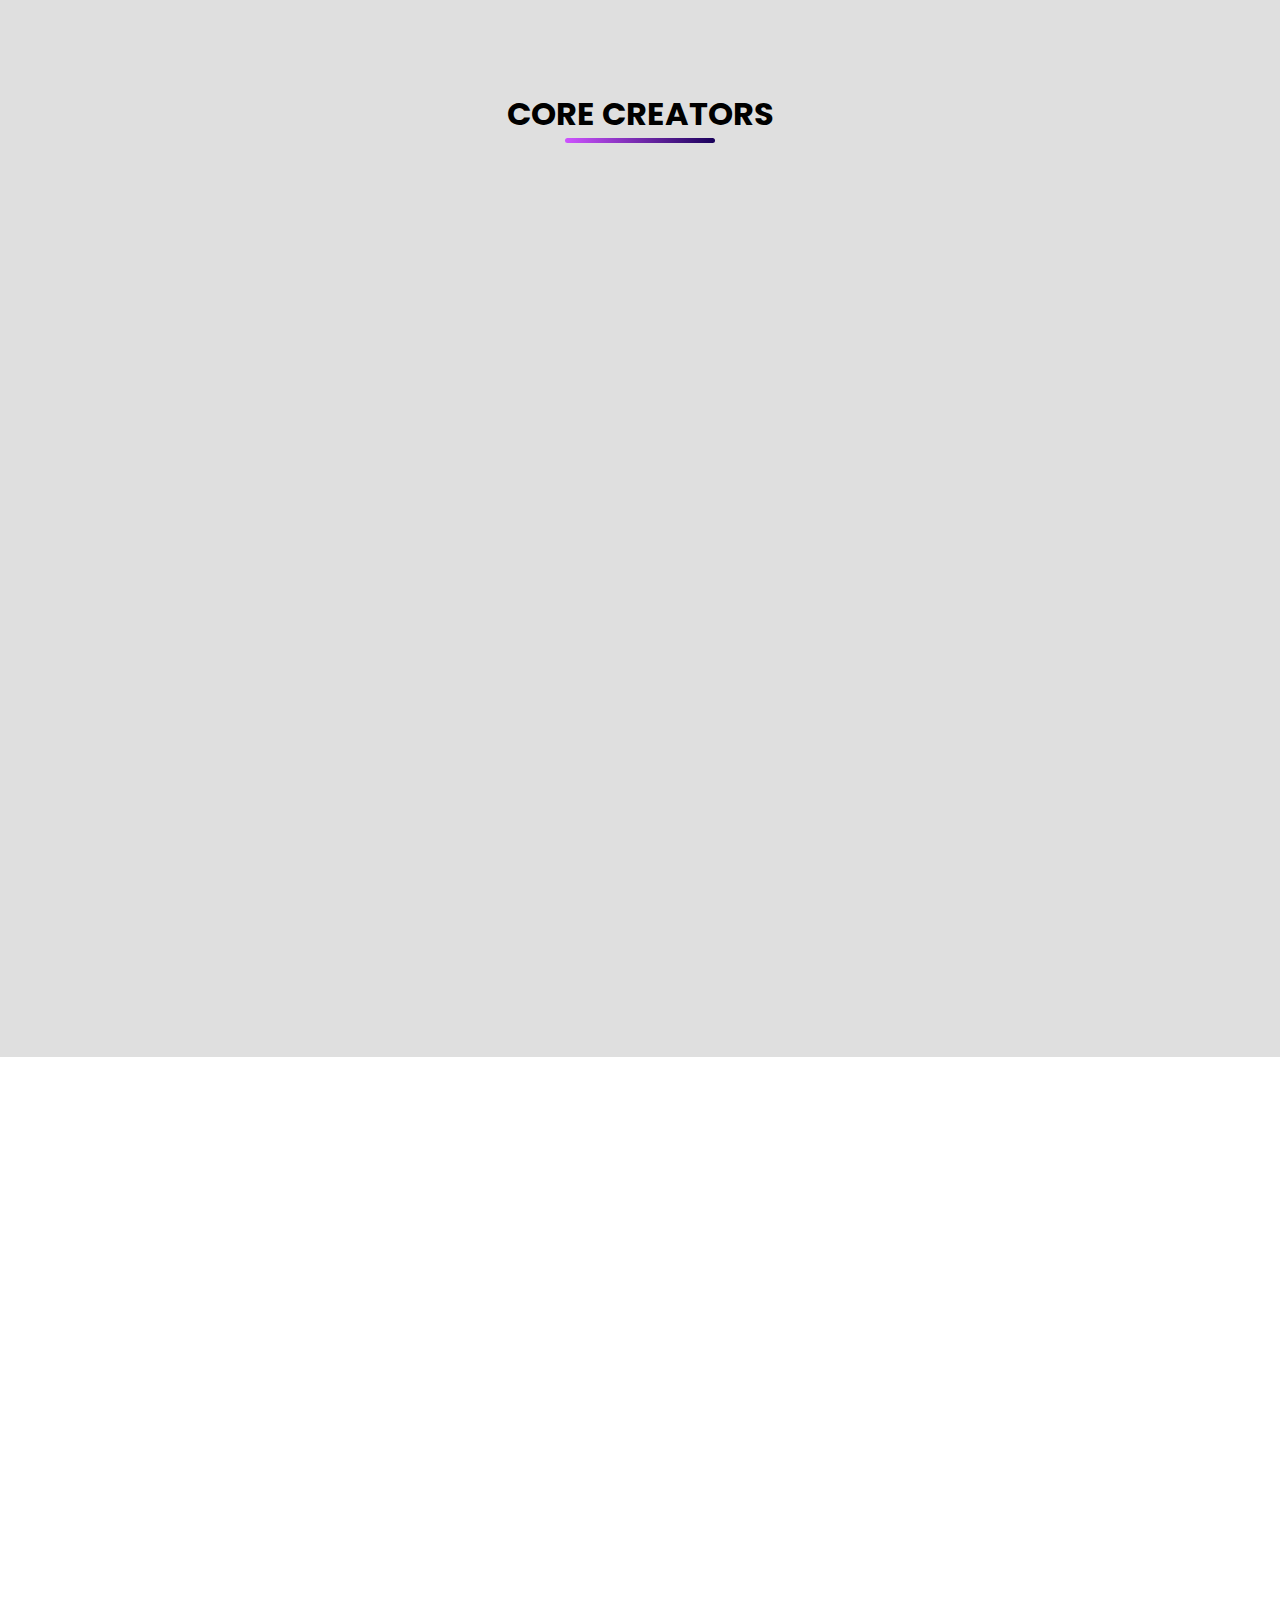
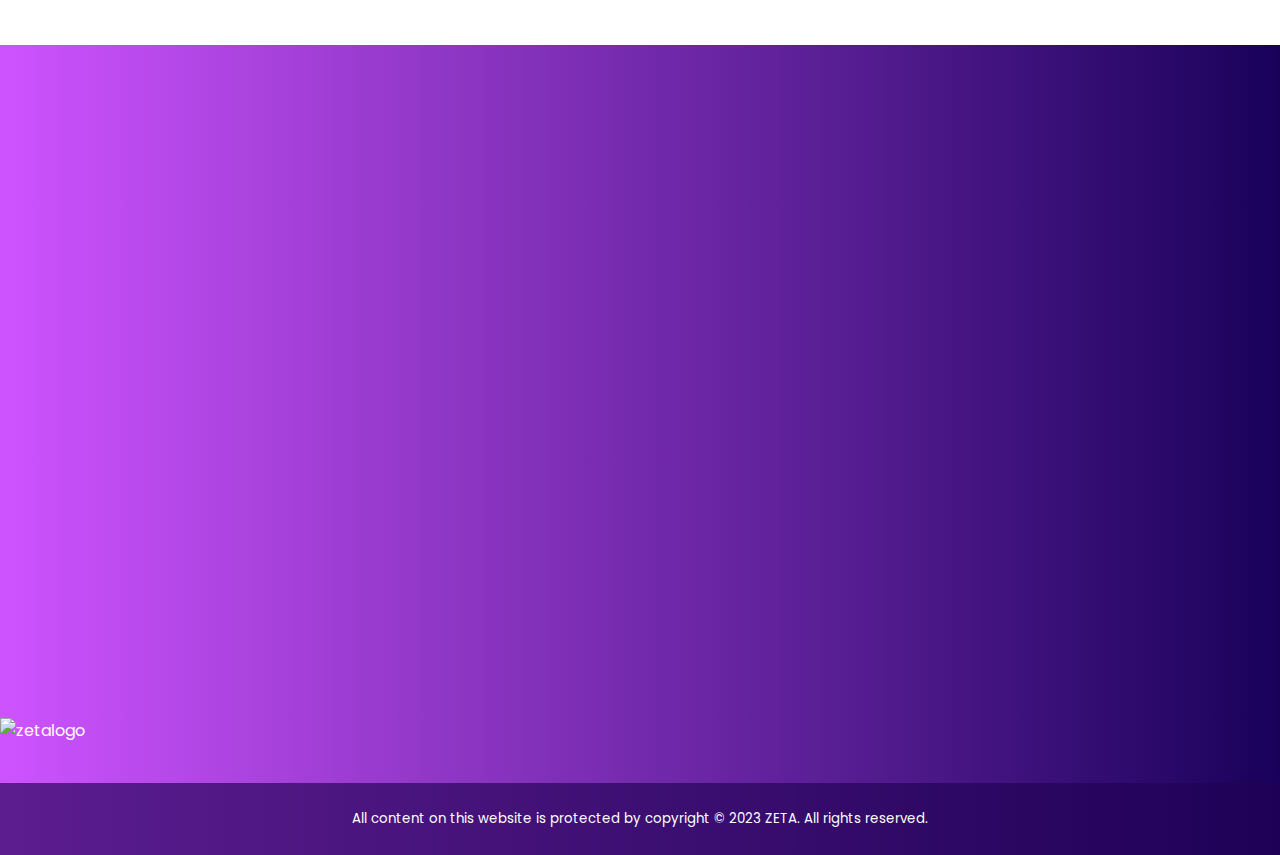
==== commit be8c66b4: "BETA VERSION" ====
--- a/index.html
+++ b/index.html
@@ -3,6 +3,8 @@
 
 <head>
     <title>ZETA</title>
+    <!--aos-->
+    <link href="https://unpkg.com/aos@2.3.1/dist/aos.css" rel="stylesheet">
     <!-- Required meta tags -->
     <meta charset="utf-8">
     <meta name="viewport" content="width=device-width, initial-scale=1, shrink-to-fit=no">
@@ -110,27 +112,27 @@
             </div>
             <!---->
             <div class="row">
-                <div class=" col-md-6 col-sm-6">
+                <div class=" col-md-6 col-sm-6" data-aos="fade-down">
                     <img src="/images/ux.png" alt="" class="img-fluid servimg">
                     <h4 id="serv-head">Web Application</h4>
                     <p id="serv-txt">Empowering users through seamless web experiences, our application brings innovation to life with intuitive interfaces and robust functionality.</p>
                     <a href="/services/webDev.html"><button class="btn" id="servBtn">VIEW<i class="bi bi-arrow-right"></i></button></a>
                 </div>
 
-                <div class=" col-md-6 col-sm-6">
+                <div class=" col-md-6 col-sm-6"  data-aos="fade-down">
                     <img src="/images/smartphone.png" alt="" class="img-fluid servimg">
                     <h4 id="serv-head">Native Mobile Apps</h4>
                     <p id="serv-txt">Unveiling a new realm of convenience, our native mobile application harmonizes elegant design and agile performance, reshaping how users engage on the go.</p>
                     <a href="/services/mobile.html"><button class="btn" id="servBtn">VIEW<i class="bi bi-arrow-right"></i></button></a>
                 </div>
 
-                <div class=" col-md-6 col-sm-6">
+                <div class=" col-md-6 col-sm-6"  data-aos="fade-down">
                     <img src="/images/windows.png" alt="" class="img-fluid servimg">
                     <h4 id="serv-head">windows application</h4>
                     <p id="serv-txt">Empowering productivity on the Windows platform, our application combines a sleek user interface with powerful features, enhancing efficiency for users across diverse tasks.</p>
                    <a href="/services/software.html"><button class="btn" id="servBtn">VIEW<i class="bi bi-arrow-right"></i></button></a>
                 </div>
-                <div class=" col-md-6 col-sm-6">
+                <div class=" col-md-6 col-sm-6"  data-aos="fade-down">
                     <img src="/images/ui.png" alt="" class="img-fluid servimg">
                     <h4 id="serv-head">Ui/Ux Designing</h4>
                     <p id="serv-txt">Crafting digital landscapes that captivate and resonate, our UI/UX designs blend artistry and functionality, ensuring every interaction becomes an immersive journey.</p>
@@ -151,7 +153,7 @@
             <!---->
 
             <div class="row  flex-column-reverse flex-sm-row">
-                <div class="col-md-6 abt " >
+                <div class="col-md-6 abt "  data-aos="fade-right" >
                     <p class="about-tile">Why We'r different</p>
                     <ul>
                         <li>Belive in doing a business with honestly</li>
@@ -166,7 +168,7 @@
                     </ul>
                 </div>
 
-                <div class="col-md-6 col-sm-6 col-lg-6 d-flex justify-content-center align-item-center order-sm-1 ">
+                <div class="col-md-6 col-sm-6 col-lg-6 d-flex justify-content-center align-item-center order-sm-1 "  data-aos="zoom-out">
                     <img src="/images/network.png" alt="" class="img-fluid">
                 </div>
             </div>
@@ -190,7 +192,7 @@
             <div class="row">
              
   
-              <div class="col-lg-12 col-sm-6 col-md-12 col-xl-12" >
+              <div class="col-lg-12 col-sm-6 col-md-12 col-xl-12" data-aos="flip-down">
   
                     <div class="proCon" style="margin-bottom: 100px;">
                    <h4 style="padding-left: 15px; padding-top: 20px; text-align: center;">We work for you !</h4>
@@ -253,7 +255,8 @@
         <div class="container text-center py-5">
             <div class="row row-cols-1 row-cols-md-3 g-4 py-5">
                 <!--coll-->
-                <div class="col-md-6 col-sm-6 col-lg-4 col-xl-4 col-xxl-4">
+                <div class="col-md-6 col-sm-6 col-lg-4 col-xl-4 col-xxl-4"  data-aos="fade-down"
+                data-aos-anchor-placement="top-center">
                     <!--title-->
                     <div class="card venky" id="creator-card">
                         <img src="./images/profile.jpg" class="card-img-top img-fluid" id="cr-img" alt="...">
@@ -273,7 +276,8 @@
                         </div>
                     </div>
                 </div>
-                <div class="col-md-6 col-sm-6 col-lg-4 col-xl-4 col-xxl-4">
+                <div class="col-md-6 col-sm-6 col-lg-4 col-xl-4 col-xxl-4"  data-aos="fade-up"
+                data-aos-anchor-placement="top-center">
                     <div class="card simeonCard" id="creator-card">
                         <img src="./images/imggg1.png" class="card-img-top img-fluid" id="cr-img" alt="...">
                         <div class="card-body sim">
@@ -291,7 +295,8 @@
                         </div>
                     </div>
                 </div>
-                <div class="col-md-6 col-sm-6 col-lg-4 col-xl-4 col-xxl-4">
+                <div class="col-md-6 col-sm-6 col-lg-4 col-xl-4 col-xxl-4"  data-aos="fade-down"
+                data-aos-anchor-placement="top-center">
                     <div class="card perumal" id="creator-card">
                         <img src="./images/imggg4.png" class="card-img-top img-fluid" id="cr-img" alt="...">
                         <div class="card-body sim">
@@ -319,13 +324,13 @@
       
         <div class="container">
             <div class="row">
-                <div class="col-lg-6 col-sm-6 col-md-6">
+                <div class="col-lg-6 col-sm-6 col-md-6"  data-aos="zoom-in-down">
                     
                     <h1 style="color: rgb(106, 1, 243);">Contact Us</h1>
                     <div class="unline"></div>
                     <h5>We're just a message away! Contact our friendly team for any inquiries or support you might require.</h5>
                 </div>
-                <div class="col-lg-6 col-sm-6 col-md-6">
+                <div class="col-lg-6 col-sm-6 col-md-6"  data-aos="flip-up">
                   
                      <a href="mailto:zetatech.developer@gmail.com"><button class="btn"><i class="bi bi-envelope"></i></button></a>
                      <a href="https://www.instagram.com/zeta.developers/"><button class="btn"><i class="bi bi-instagram"></i></button></a>
@@ -345,7 +350,9 @@
           <img src="/images/wave2.png" alt="" width="100%" class="img-fluid">
           <div class="container">
             <div class="row">
-                <div class="col-lg-3 col-sm-6 col-md-3 col-xl-3 col-xxl-3 col-xs-6">
+                <div class="col-lg-3 col-sm-6 col-md-3 col-xl-3 col-xxl-3 col-xs-6"  data-aos="fade-right"
+                data-aos-offset="300"
+                data-aos-easing="ease-in-sine">
                     <h2>Sections</h2>
                     <div class="dash"></div>
 
@@ -360,7 +367,9 @@
 
                 </div>
 
-                <div class="col-lg-3 col-sm-6 col-md-3 col-xl-3 col-xxl-3 col-xs-6">
+                <div class="col-lg-3 col-sm-6 col-md-3 col-xl-3 col-xxl-3 col-xs-6"  data-aos="fade-right"
+                data-aos-offset="400"
+                data-aos-easing="ease-in-sine">
                     <h2>Our Works</h2>
                     <div class="dash"></div>
 
@@ -372,7 +381,9 @@
                         
                     </ul>
                 </div>
-                <div class="col-lg-3 col-sm-6 col-md-3 col-xl-3 col-xxl-3 col-xs-6">
+                <div class="col-lg-3 col-sm-6 col-md-3 col-xl-3 col-xxl-3 col-xs-6"  data-aos="fade-right"
+                data-aos-offset="500"
+                data-aos-easing="ease-in-sine">
                     <h2>Creators</h2>
                     <div class="dash"></div>
 
@@ -383,7 +394,9 @@
                        
                     </ul>
                 </div>
-                <div class="col-lg-3 col-sm-6 col-md-3 col-xl-3 col-xxl-3 col-xs-6">
+                <div class="col-lg-3 col-sm-6 col-md-3 col-xl-3 col-xxl-3 col-xs-6"  data-aos="fade-right"
+                data-aos-offset="500"
+                data-aos-easing="ease-in-sine">
                     <h2>Contact</h2>
                     <div class="dash"></div>
                     <ul>
@@ -415,18 +428,6 @@
 </div>
        </footer>
 
-  
-
-
-
-
-
-
-
-
-
-
-
     <script src="zeta.js"></script>
 
     <!-- Bootstrap JavaScript Libraries -->
@@ -437,6 +438,13 @@
     <script src="https://cdn.jsdelivr.net/npm/bootstrap@5.2.1/dist/js/bootstrap.min.js"
         integrity="sha384-7VPbUDkoPSGFnVtYi0QogXtr74QeVeeIs99Qfg5YCF+TidwNdjvaKZX19NZ/e6oz" crossorigin="anonymous">
         </script>
+
+
+<!--AOS-->
+<script src="https://unpkg.com/aos@2.3.1/dist/aos.js"></script>
+<script>
+    AOS.init();
+  </script>
 </body>
 
 </html>